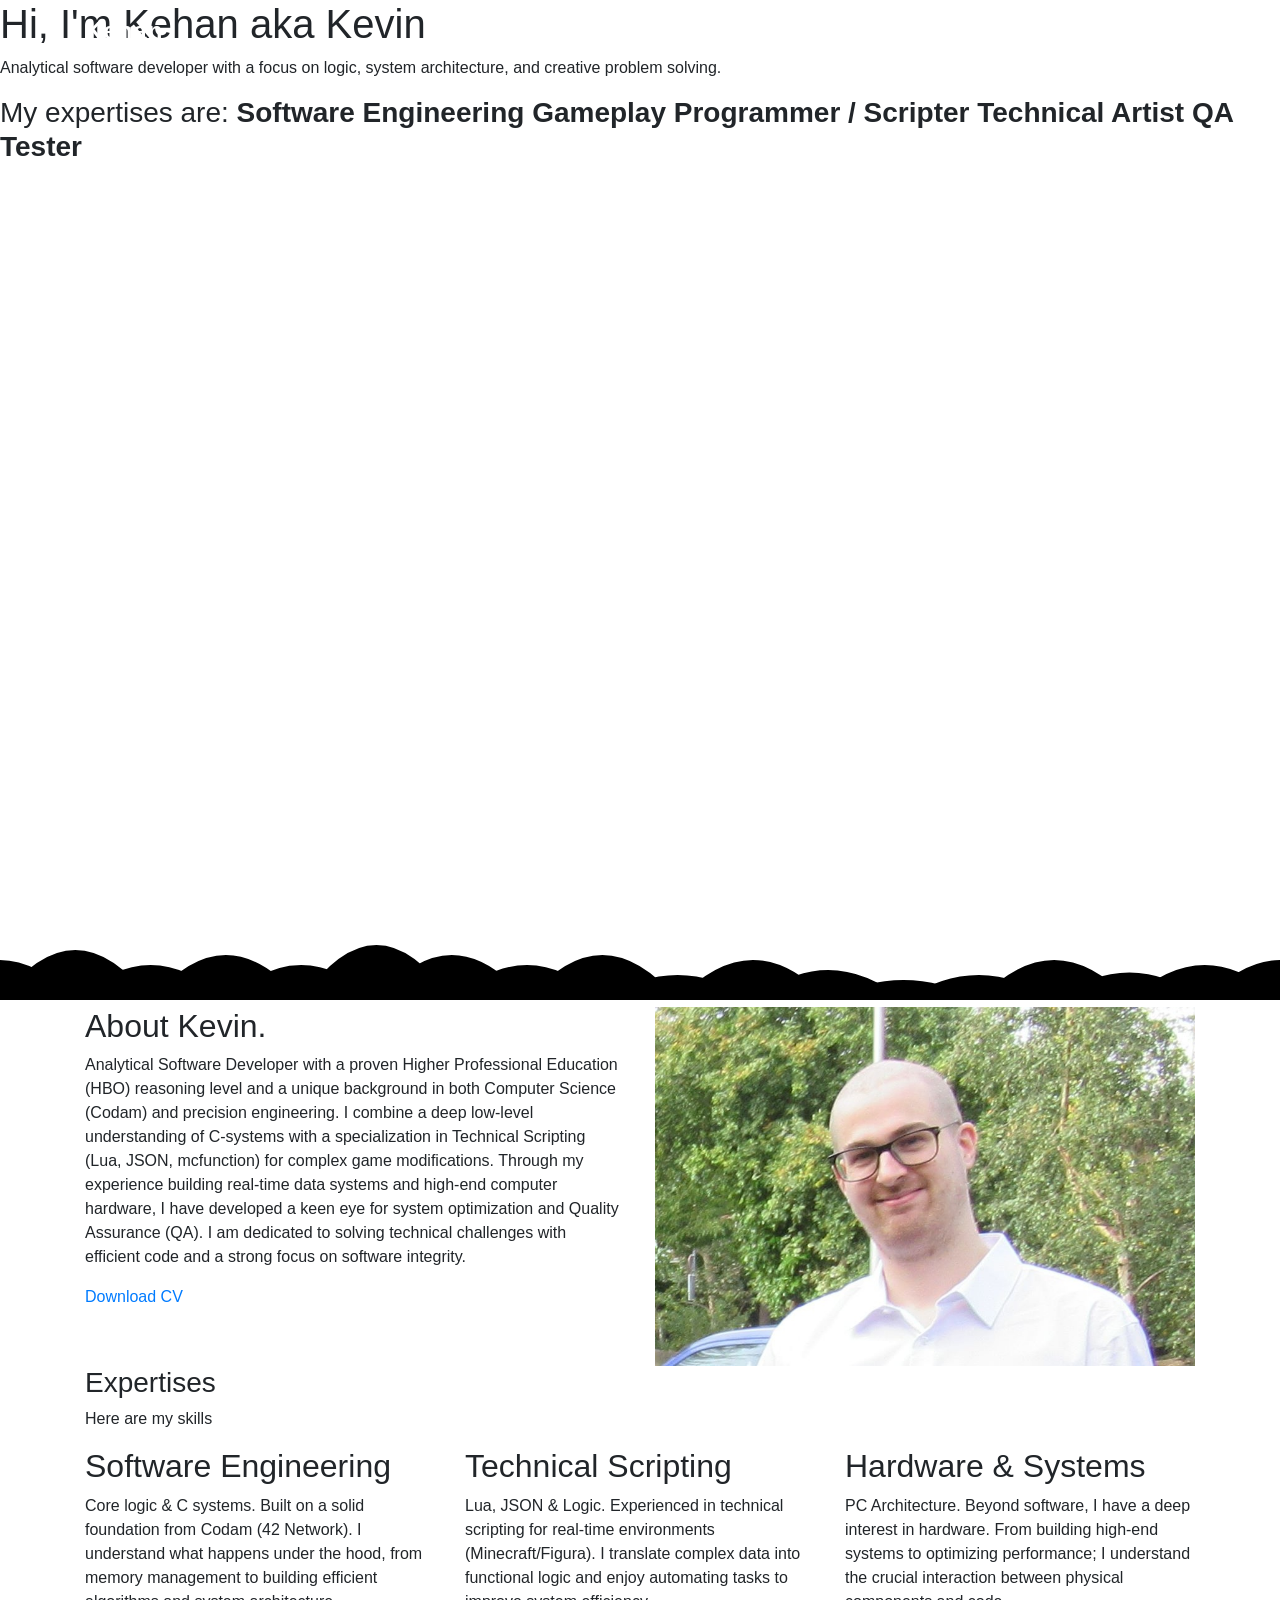
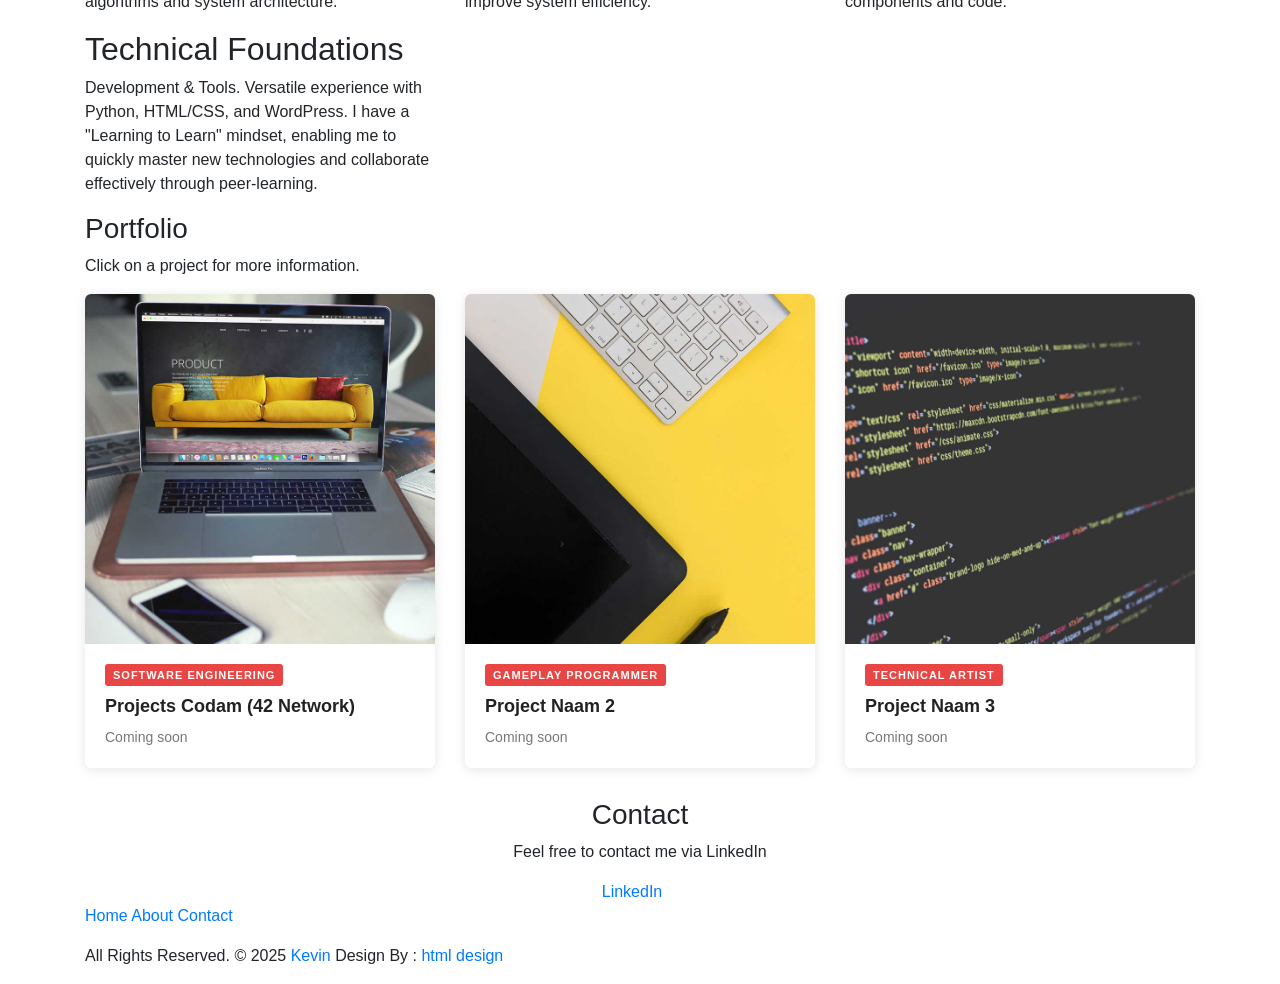
==== index.html @ 1a81962c "made new website portfolio" ====
<!DOCTYPE html>
<html lang="en">

    <!-- Basic -->
    <meta charset="utf-8">
    <meta http-equiv="X-UA-Compatible" content="IE=edge">   
   
    <!-- Mobile Metas -->
    <meta name="viewport" content="width=device-width, minimum-scale=1.0, maximum-scale=1.0, user-scalable=no">
 
     <!-- Site Metas -->
    <title>Kehan</title>  
    <meta name="keywords" content="">
    <meta name="description" content="">
    <meta name="author" content="">

    <!-- Bootstrap CSS -->
    <link rel="stylesheet" href="css/bootstrap.min.css">
    <!-- Site CSS -->
    <link rel="stylesheet" href="style.css">
    <!-- Responsive CSS -->
    <link rel="stylesheet" href="css/responsive.css">
    <!-- Custom CSS -->
    <link rel="stylesheet" href="css/custom.css">
	<script src="js/modernizr.js"></script> <!-- Modernizr -->

    <!--[if lt IE 9]>
      <script src="https://oss.maxcdn.com/libs/html5shiv/3.7.0/html5shiv.js"></script>
      <script src="https://oss.maxcdn.com/libs/respond.js/1.4.2/respond.min.js"></script>
    <![endif]-->

</head>
<body id="page-top" class="politics_version">

    <!-- LOADER -->
    <div id="preloader">
        <div id="main-ld">
			<div id="loader"></div>  
		</div>
    </div><!-- end loader -->
    <!-- END LOADER -->
	
    <!-- Navigation -->
    <nav class="navbar navbar-expand-lg navbar-dark fixed-top" id="mainNav">
      <div class="container">
        <a class="navbar-brand js-scroll-trigger" href="#page-top">Kehan</a>
        <button class="navbar-toggler navbar-toggler-right" type="button" data-toggle="collapse" data-target="#navbarResponsive" aria-controls="navbarResponsive" aria-expanded="false" aria-label="Toggle navigation">
          Menu
          <i class="fa fa-bars"></i>
        </button>
        <div class="collapse navbar-collapse" id="navbarResponsive">
          <ul class="navbar-nav text-uppercase ml-auto">
            <li class="nav-item">
              <a class="nav-link js-scroll-trigger active" href="#home">Home</a>
            </li>
            <li class="nav-item">
              <a class="nav-link js-scroll-trigger" href="#about">About Me</a>
            </li>
            <li class="nav-item">
              <a class="nav-link js-scroll-trigger" href="#services">Expertises</a>
            </li>
            <li class="nav-item">
              <a class="nav-link js-scroll-trigger" href="#portfolio">Portfolio</a>
            </li>
			<li class="nav-item">
              <a class="nav-link js-scroll-trigger" href="#contact">Contect</a>
            </li>
          </ul>
        </div>
      </div>
    </nav>
	
	<section id="home" class="main-banner parallaxie" style="background: url('uploads/mountain-peak-view-panorama.jpg')">
		<div class="heading">
			<h1>Hi, I'm Kehan aka Kevin</h1>
			<p>Analytical software developer with a focus on logic, system architecture, and creative problem solving.</p>
			<h3 class="cd-headline clip is-full-width">
				<span>My expertises are:</span>
				<span class="cd-words-wrapper">
					<b class="is-visible">Software Engineering</b>
					<b>Gameplay Programmer / Scripter</b>
					<b>Technical Artist</b>
					<b>QA Tester</b>
				</span>
			</h3>
		</div>
	</section>

	<svg id="clouds" class="hidden-xs" xmlns="http://www.w3.org/2000/svg" version="1.1" width="100%" height="100" viewBox="0 0 85 100" preserveAspectRatio="none">
        <path d="M-5 100 Q 0 20 5 100 Z
            M0 100 Q 5 0 10 100
            M5 100 Q 10 30 15 100
            M10 100 Q 15 10 20 100
            M15 100 Q 20 30 25 100
            M20 100 Q 25 -10 30 100
            M25 100 Q 30 10 35 100
            M30 100 Q 35 30 40 100
            M35 100 Q 40 10 45 100
            M40 100 Q 45 50 50 100
            M45 100 Q 50 20 55 100
            M50 100 Q 55 40 60 100
            M55 100 Q 60 60 65 100
            M60 100 Q 65 50 70 100
            M65 100 Q 70 20 75 100
            M70 100 Q 75 45 80 100
            M75 100 Q 80 30 85 100
            M80 100 Q 85 20 90 100
            M85 100 Q 90 50 95 100
            M90 100 Q 95 25 100 100
            M95 100 Q 100 15 105 100 Z">
        </path>
    </svg>

    <div id="about" class="section wb">
        <div class="container">
            <div class="row">
                <div class="col-md-6">
                    <div class="message-box">                        
                        <h2>About Kevin.</h2>
                        <p>Analytical Software Developer with a proven Higher Professional Education (HBO)
							reasoning level and a unique background in both Computer Science (Codam) and
							precision engineering. I combine a deep low-level understanding of C-systems with a
							specialization in Technical Scripting (Lua, JSON, mcfunction) for complex game
							modifications. Through my experience building real-time data systems and high-end
							computer hardware, I have developed a keen eye for system optimization and
							Quality Assurance (QA). I am dedicated to solving technical challenges with
							efficient code and a strong focus on software integrity.
						</p>
                        <a href="uploads/CV Kevin Davet EN.pdf" class="sim-btn btn-hover-new" data-text="Download CV"><span>Download CV</span></a>
                    </div><!-- end messagebox -->
                </div><!-- end col -->

                <div class="col-md-6">
                    <div class="right-box-pro wow fadeIn">
                        <img src="uploads/about_kevin_1.jpg" alt="" class="img-fluid img-rounded">
                    </div><!-- end media -->
                </div><!-- end col -->
            </div><!-- end row -->
        </div><!-- end container -->
    </div><!-- end section -->
	
    <div id="services" class="section lb">
        <div class="container">
            <div class="section-title text-left">
                <h3>Expertises</h3>
                <p>Here are my skills</p>
            </div><!-- end title -->

            <div class="row">
				<div class="col-md-4">
                    <div class="services-inner-box">
						<div class="ser-icon">
							<i class="fa fa-code"></i>
						</div>
						<h2>Software Engineering</h2>
						<p>Core logic & C systems. Built on a solid foundation from Codam (42 Network). I understand what happens under the hood, from memory management to building efficient algorithms and system architecture.</p>
					</div>
                </div><!-- end col -->
                <div class="col-md-4">
                    <div class="services-inner-box">
						<div class="ser-icon">
							<i class="fa fa-terminal"></i>
						</div>
						<h2>Technical Scripting</h2>
						<p>Lua, JSON & Logic. Experienced in technical scripting for real-time environments (Minecraft/Figura). I translate complex data into functional logic and enjoy automating tasks to improve system efficiency.</p>
					</div>
                </div><!-- end col -->
				<div class="col-md-4">
                    <div class="services-inner-box">
						<div class="ser-icon">
							<i class="fa fa-wrench"></i>
						</div>
						<h2>Hardware & Systems</h2>
						<p>PC Architecture. Beyond software, I have a deep interest in hardware. From building high-end systems to optimizing performance; I understand the crucial interaction between physical components and code.</p>
					</div>
                </div><!-- end col -->
				<div class="col-md-4">
                    <div class="services-inner-box">
						<div class="ser-icon">
							<i class="fa fa-gears"></i>
						</div>
						<h2>Technical Foundations</h2>
						<p>Development & Tools. Versatile experience with Python, HTML/CSS, and WordPress. I have a "Learning to Learn" mindset, enabling me to quickly master new technologies and collaborate effectively through peer-learning.</p>
					</div>
                </div><!-- end col -->
            </div><!-- end row -->
        </div><!-- end container -->
    </div><!-- end section -->

	<div id="portfolio" class="section lb">
		<div class="container">
			<div class="section-title text-left">
                <h3>Portfolio</h3>
                <p>Click on a project for more information.</p>
            </div><!-- end title -->

			<div class="row">
				<div class="col-md-4 col-sm-6">
					<a href="portfolio-1.html" class="p-card">
						<div class="p-card-img">
							<img src="uploads/gallery_img-01.jpg" alt="Project 1">
						</div>
						<div class="p-card-body">
							<span class="p-card-tag">Software Engineering</span>
							<h4>Projects Codam (42 Network)</h4>
							<p>Coming soon</p>
						</div>
					</a>
				</div>

				<div class="col-md-4 col-sm-6">
					<a href="portfolio-2.html" class="p-card">
						<div class="p-card-img">
							<img src="uploads/gallery_img-02.jpg" alt="Project 2">
						</div>
						<div class="p-card-body">
							<span class="p-card-tag">Gameplay Programmer</span>
							<h4>Project Naam 2</h4>
							<p>Coming soon</p>
						</div>
					</a>
				</div>

				<div class="col-md-4 col-sm-6">
					<a href="portfolio-3.html" class="p-card">
						<div class="p-card-img">
							<img src="uploads/gallery_img-03.jpg" alt="Project 3">
						</div>
						<div class="p-card-body">
							<span class="p-card-tag">Technical Artist</span>
							<h4>Project Naam 3</h4>
							<p>Coming soon</p>
						</div>
					</a>
				</div>
			</div><!-- end row -->
		</div><!-- end container -->
	</div>

    <div id="contact" class="section db">
        <div class="container">
            <div class="section-title text-center">
                <h3>Contact</h3>
                <p>Feel free to contact me via LinkedIn</p>
            </div><!-- end title -->

            <div class="row">
                <div class="col-md-12 text-center">
                    <a href="https://www.linkedin.com/in/kevindavet" target="_blank" rel="noopener noreferrer" class="sim-btn btn-hover-new" data-text="LinkedIn" style="margin-right: 16px;"><span>LinkedIn</span></a>
                    <!-- <a href="mailto:" class="sim-btn btn-hover-new" data-text="Mail me"><span>Mail me</span></a> -->
                </div><!-- end col -->
            </div><!-- end row -->
        </div><!-- end container -->
    </div><!-- end section -->

    <div class="copyrights">
        <div class="container">
            <div class="footer-distributed">
                <div class="footer-left">
                    <p class="footer-links">
                        <a href="#home">Home</a>
                        <a href="#about">About</a>
                        <a href="#contact">Contact</a>
                    </p>
                    <p class="footer-company-name">All Rights Reserved. &copy; 2025 <a href="#">Kevin</a> Design By : 
					<a href="https://html.design/">html design</a></p>
                </div>
            </div>
        </div><!-- end container -->
    </div><!-- end copyrights -->

    <a href="#" id="scroll-to-top" class="dmtop global-radius"><i class="fa fa-angle-up"></i></a>

    <!-- ALL JS FILES -->
    <script src="js/all.js"></script>
	<!-- Camera Slider -->
	<script src="js/jquery.mobile.customized.min.js"></script>
	<script src="js/jquery.easing.1.3.js"></script> 
	<script src="js/parallaxie.js"></script>
	<script src="js/headline.js"></script>
	<!-- ALL PLUGINS -->
    <script src="js/custom.js"></script>
    <script src="js/jquery.vide.js"></script>

</body>
</html>
---- css/responsive.css ----
/******************************************
    Version: 1.0
/****************************************** */

@media only screen and (min-width: 992px) and (max-width: 1199px) {}
@media (min-width: 768px) and (max-width: 991px) {
	#mainNav {
		background-color: #333333;
	}
	.navbar-dark .navbar-brand{
		width: 55%;
	}
	.navbar-dark .navbar-nav .nav-link::after{
		display: none;
	}
	.navbar-dark .navbar-toggler{
		color: rgba(255,255,255);
		border-color: rgba(255,255,255);
	}
	.heading h1{
		font-size: 28px;
	}
	.heading p{
		font-size: 14px;
	}
	.cd-headline.clip span{
		font-size: 20px;
	}
	.section-title h3{
		font-size: 28px;
	}
	.section-title p{
		font-size: 14px;
	}
	#clouds{
		margin-top: -35%;
	}
	.message-box{
		margin-bottom: 30px;
	}
	.filter-button-group button{
		padding: 12px 27px;
	}
	.filter-button-group{
		text-align: center !important;
	}
	.post-box{
		margin-bottom: 30px;
	}
	.footer-distributed .footer-left{
		text-align: center;
	}
}
@media (max-width: 767px) {
	#mainNav {
		background-color: #333333;
	}
	.navbar-dark .navbar-brand{
		width: 55%;
	}
	.navbar-dark .navbar-nav .nav-link::after{
		display: none;
	}
	.navbar-dark .navbar-toggler{
		color: rgba(255,255,255);
		border-color: rgba(255,255,255);
	}
	.heading h1{
		font-size: 28px;
	}
	.heading p{
		font-size: 14px;
	}
	.cd-headline.clip span{
		font-size: 20px;
	}
	.section-title h3{
		font-size: 28px;
	}
	.section-title p{
		font-size: 14px;
	}
	#clouds{
		margin-top: -35%;
	}
	.message-box{
		margin-bottom: 30px;
	}
	.filter-button-group button{
		padding: 12px 27px;
	}
	.filter-button-group{
		text-align: center !important;
	}
	.post-box{
		margin-bottom: 30px;
	}
	.footer-distributed .footer-left{
		text-align: center;
	}
}
@media only screen and (min-width: 280px) and (max-width: 599px) {
	#mainNav {
		background-color: #333333;
	}
	.navbar-dark .navbar-brand{
		width: 55%;
	}
	.navbar-dark .navbar-nav .nav-link::after{
		display: none;
	}
	.navbar-dark .navbar-toggler{
		color: rgba(255,255,255);
		border-color: rgba(255,255,255);
	}
	.heading h1{
		font-size: 28px;
	}
	.heading p{
		font-size: 14px;
	}
	.cd-headline.clip span{
		font-size: 20px;
	}
	.section-title h3{
		font-size: 28px;
	}
	.section-title p{
		font-size: 14px;
	}
	#clouds{
		margin-top: -35%;
	}
	.message-box{
		margin-bottom: 30px;
	}
	.filter-button-group button{
		padding: 12px 27px;
	}
	.filter-button-group{
		text-align: center !important;
	}
	.post-box{
		margin-bottom: 30px;
	}
	.footer-distributed .footer-left{
		text-align: center;
	}
	
}
---- css/custom.css ----
/** ADD YOUR AWESOME CODES HERE **/

.navbar-brand {
    font-size: 1.5rem;
    font-weight: 700;
    letter-spacing: 1px;
}

/* ---- Portfolio Cards ---- */
.p-card {
    display: block;
    text-decoration: none;
    color: inherit;
    margin-bottom: 30px;
    border-radius: 6px;
    overflow: hidden;
    box-shadow: 0 2px 12px rgba(0,0,0,0.10);
    transition: transform 0.25s ease, box-shadow 0.25s ease;
    background: #fff;
}

.p-card:hover {
    transform: translateY(-5px);
    box-shadow: 0 8px 24px rgba(0,0,0,0.16);
    color: inherit;
    text-decoration: none;
}

/* Square image using padding trick */
.p-card-img {
    width: 100%;
    padding-bottom: 100%;
    position: relative;
    overflow: hidden;
}

.p-card-img img {
    position: absolute;
    top: 0; left: 0;
    width: 100%;
    height: 100%;
    object-fit: cover;
    transition: transform 0.35s ease;
}

.p-card:hover .p-card-img img {
    transform: scale(1.05);
}

.p-card-body {
    padding: 18px 20px 20px;
}

.p-card-tag {
    display: inline-block;
    font-size: 11px;
    font-weight: 600;
    text-transform: uppercase;
    letter-spacing: 1px;
    color: #fff;
    background: #e84545;
    border-radius: 3px;
    padding: 3px 8px;
    margin-bottom: 10px;
}

.p-card-body h4 {
    font-size: 18px;
    font-weight: 700;
    margin: 0 0 8px;
    color: #222;
}

.p-card-body p {
    font-size: 14px;
    color: #777;
    margin: 0;
    line-height: 1.6;
}

/* ---- Portfolio Detail Page ---- */
.portfolio-detail-hero {
    width: 100%;
    max-height: 480px;
    object-fit: cover;
    border-radius: 6px;
    margin-bottom: 32px;
}

.portfolio-detail-tag {
    display: inline-block;
    font-size: 12px;
    font-weight: 600;
    text-transform: uppercase;
    letter-spacing: 1px;
    color: #fff;
    background: #e84545;
    border-radius: 3px;
    padding: 4px 10px;
    margin-bottom: 16px;
}

.portfolio-detail-back {
    display: inline-block;
    margin-bottom: 40px;
    font-size: 14px;
    color: #e84545;
    text-decoration: none;
}

.portfolio-detail-back:hover {
    color: #c0392b;
    text-decoration: underline;
}

.portfolio-detail-section {
    padding: 80px 0 60px;
    background: #f9f9f9;
    min-height: 100vh;
}
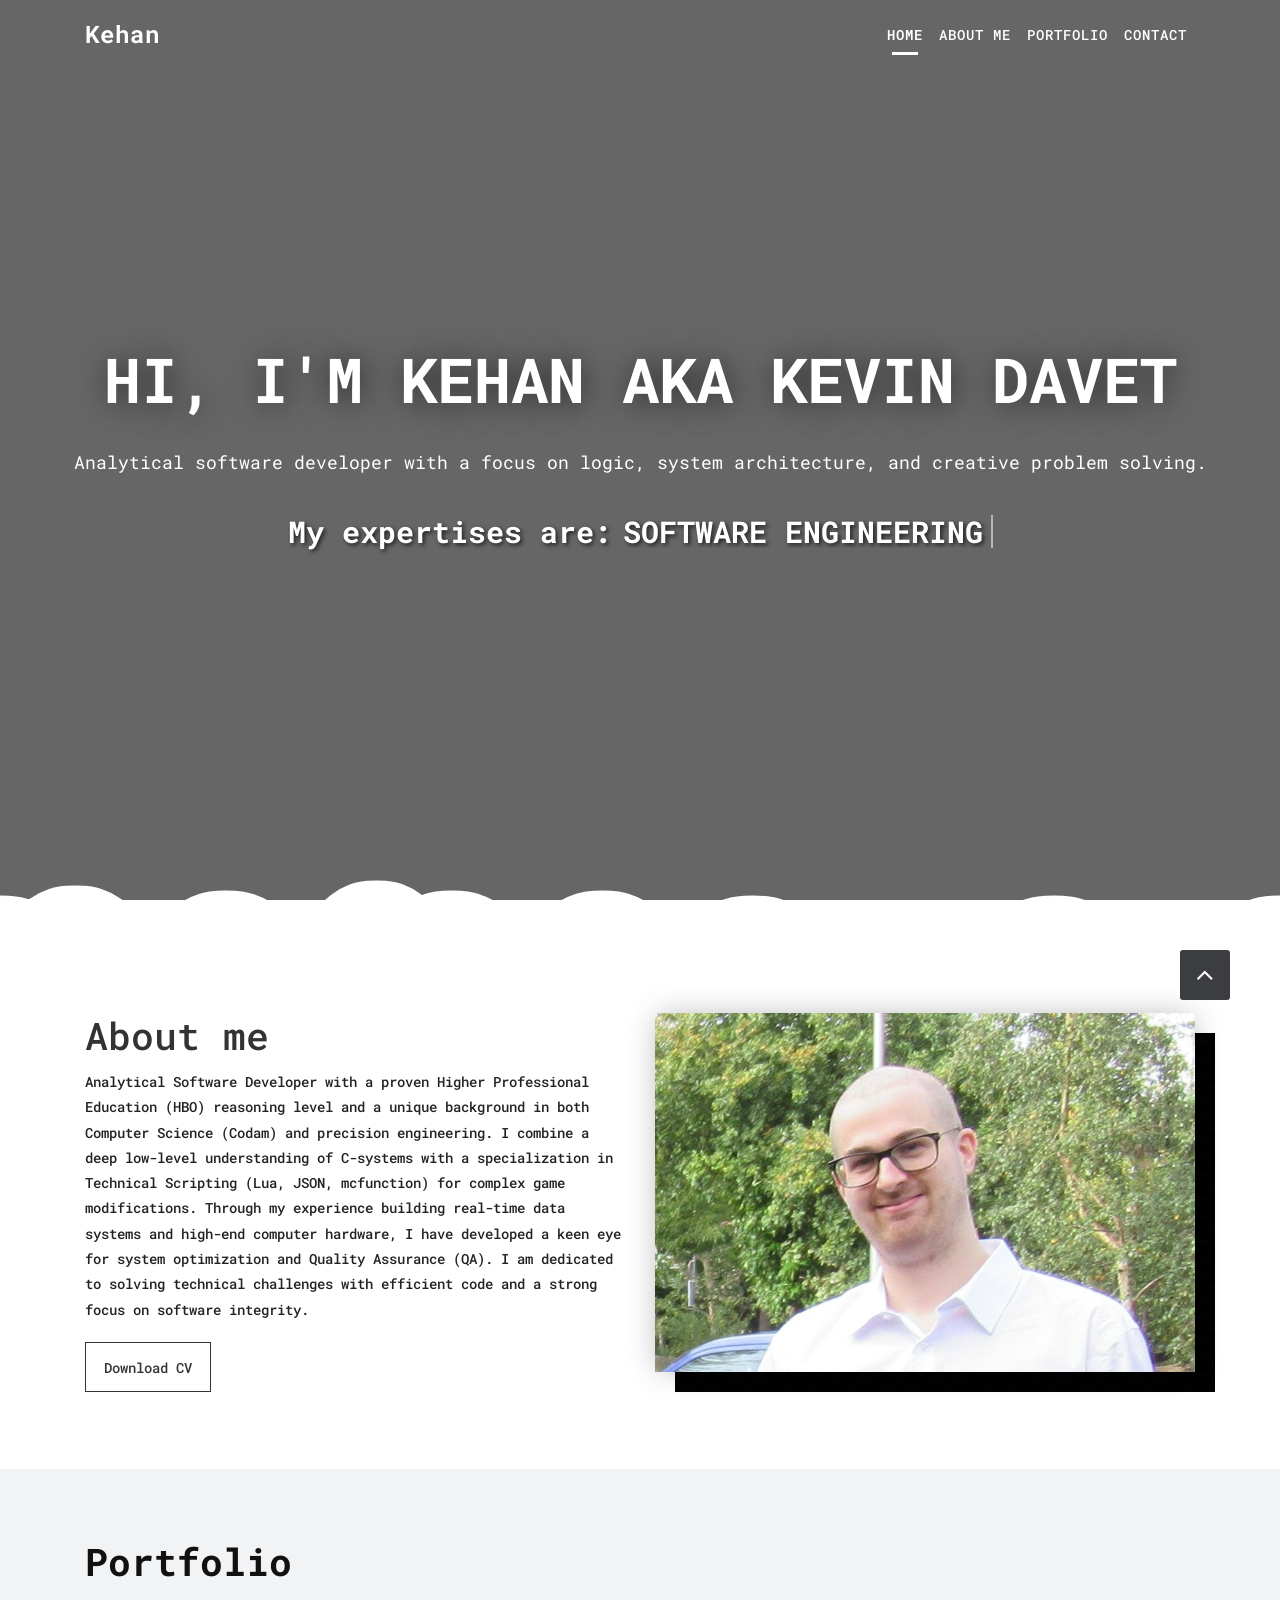
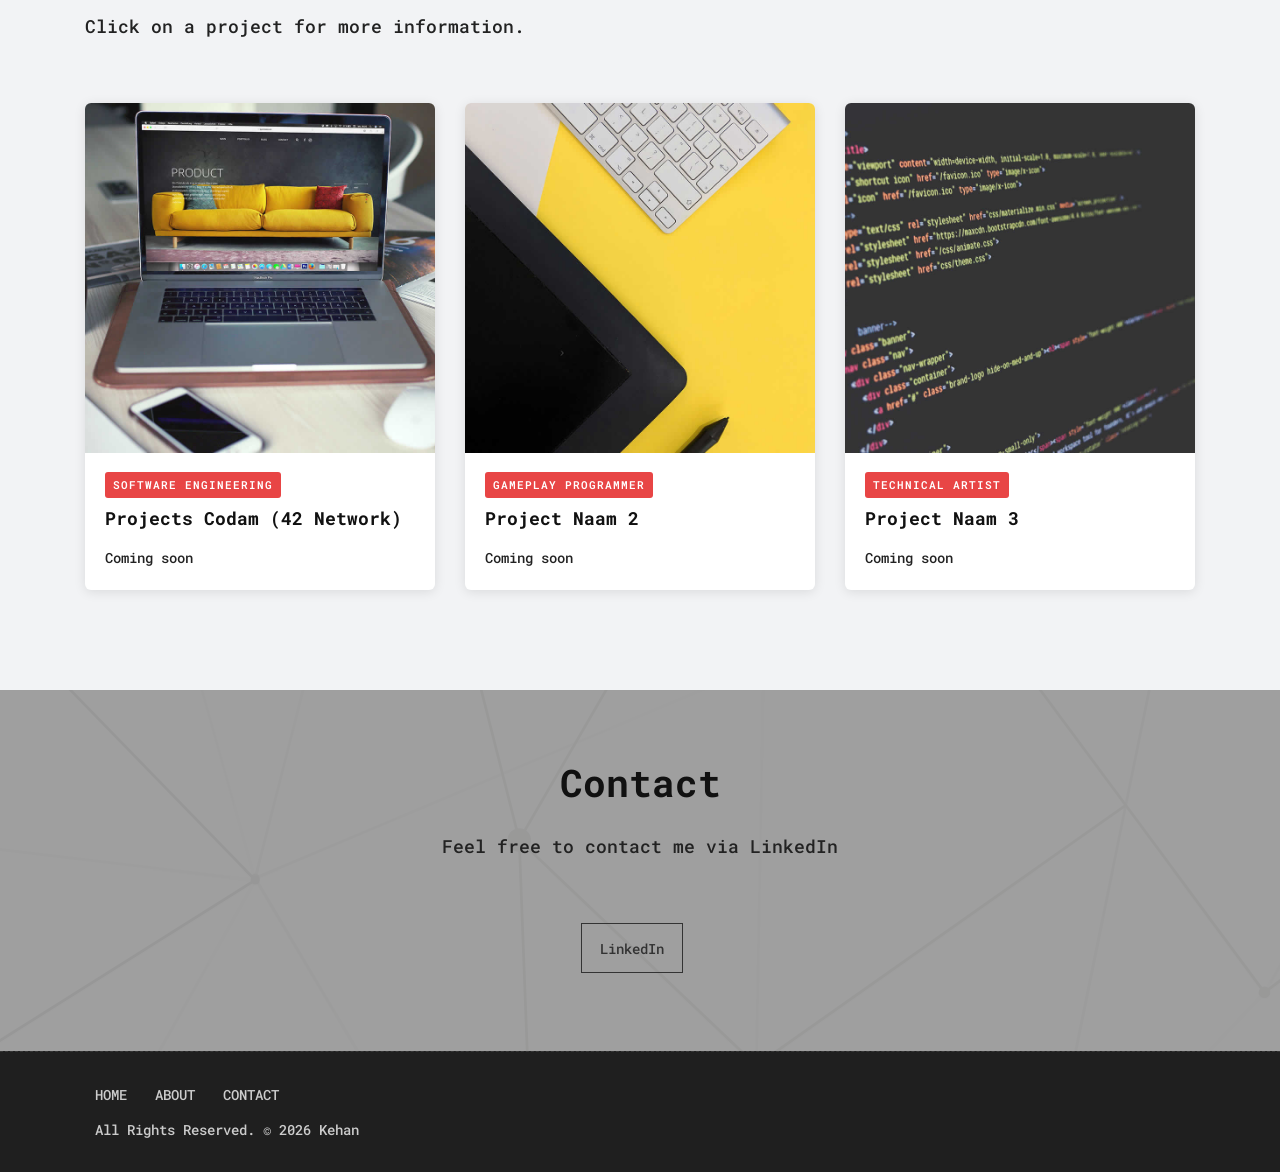
==== commit e491e1ca: "fixed readable" ====
--- a/index.html
+++ b/index.html
@@ -57,13 +57,10 @@
               <a class="nav-link js-scroll-trigger" href="#about">About Me</a>
             </li>
             <li class="nav-item">
-              <a class="nav-link js-scroll-trigger" href="#services">Expertises</a>
-            </li>
-            <li class="nav-item">
               <a class="nav-link js-scroll-trigger" href="#portfolio">Portfolio</a>
             </li>
 			<li class="nav-item">
-              <a class="nav-link js-scroll-trigger" href="#contact">Contect</a>
+              <a class="nav-link js-scroll-trigger" href="#contact">Contact</a>
             </li>
           </ul>
         </div>
@@ -72,15 +69,15 @@
 	
 	<section id="home" class="main-banner parallaxie" style="background: url('uploads/mountain-peak-view-panorama.jpg')">
 		<div class="heading">
-			<h1>Hi, I'm Kehan aka Kevin</h1>
+			<h1>Hi, I'm Kehan aka Kevin Davet</h1>
 			<p>Analytical software developer with a focus on logic, system architecture, and creative problem solving.</p>
 			<h3 class="cd-headline clip is-full-width">
 				<span>My expertises are:</span>
 				<span class="cd-words-wrapper">
 					<b class="is-visible">Software Engineering</b>
 					<b>Gameplay Programmer / Scripter</b>
-					<b>Technical Artist</b>
-					<b>QA Tester</b>
+					<b>Hardware & Systems</b>
+					<!--<b>QA Tester</b>-->
 				</span>
 			</h3>
 		</div>
@@ -116,7 +113,7 @@
             <div class="row">
                 <div class="col-md-6">
                     <div class="message-box">                        
-                        <h2>About Kevin.</h2>
+                        <h2>About me</h2>
                         <p>Analytical Software Developer with a proven Higher Professional Education (HBO)
 							reasoning level and a unique background in both Computer Science (Codam) and
 							precision engineering. I combine a deep low-level understanding of C-systems with a
@@ -139,54 +136,6 @@
         </div><!-- end container -->
     </div><!-- end section -->
 	
-    <div id="services" class="section lb">
-        <div class="container">
-            <div class="section-title text-left">
-                <h3>Expertises</h3>
-                <p>Here are my skills</p>
-            </div><!-- end title -->
-
-            <div class="row">
-				<div class="col-md-4">
-                    <div class="services-inner-box">
-						<div class="ser-icon">
-							<i class="fa fa-code"></i>
-						</div>
-						<h2>Software Engineering</h2>
-						<p>Core logic & C systems. Built on a solid foundation from Codam (42 Network). I understand what happens under the hood, from memory management to building efficient algorithms and system architecture.</p>
-					</div>
-                </div><!-- end col -->
-                <div class="col-md-4">
-                    <div class="services-inner-box">
-						<div class="ser-icon">
-							<i class="fa fa-terminal"></i>
-						</div>
-						<h2>Technical Scripting</h2>
-						<p>Lua, JSON & Logic. Experienced in technical scripting for real-time environments (Minecraft/Figura). I translate complex data into functional logic and enjoy automating tasks to improve system efficiency.</p>
-					</div>
-                </div><!-- end col -->
-				<div class="col-md-4">
-                    <div class="services-inner-box">
-						<div class="ser-icon">
-							<i class="fa fa-wrench"></i>
-						</div>
-						<h2>Hardware & Systems</h2>
-						<p>PC Architecture. Beyond software, I have a deep interest in hardware. From building high-end systems to optimizing performance; I understand the crucial interaction between physical components and code.</p>
-					</div>
-                </div><!-- end col -->
-				<div class="col-md-4">
-                    <div class="services-inner-box">
-						<div class="ser-icon">
-							<i class="fa fa-gears"></i>
-						</div>
-						<h2>Technical Foundations</h2>
-						<p>Development & Tools. Versatile experience with Python, HTML/CSS, and WordPress. I have a "Learning to Learn" mindset, enabling me to quickly master new technologies and collaborate effectively through peer-learning.</p>
-					</div>
-                </div><!-- end col -->
-            </div><!-- end row -->
-        </div><!-- end container -->
-    </div><!-- end section -->
-
 	<div id="portfolio" class="section lb">
 		<div class="container">
 			<div class="section-title text-left">
@@ -262,8 +211,7 @@
                         <a href="#about">About</a>
                         <a href="#contact">Contact</a>
                     </p>
-                    <p class="footer-company-name">All Rights Reserved. &copy; 2025 <a href="#">Kevin</a> Design By : 
-					<a href="https://html.design/">html design</a></p>
+                    <p class="footer-company-name">All Rights Reserved. &copy; 2026 Kehan</p>
                 </div>
             </div>
         </div><!-- end container -->
--- a/style.css
+++ b/style.css
@@ -0,0 +1,2499 @@
+/*------------------------------------------------------------------
+    Version: 1.0
+-------------------------------------------------------------------*/
+
+/*------------------------------------------------------------------
+    IMPORT FONTS
+-------------------------------------------------------------------*/
+
+@import url('https://fonts.googleapis.com/css?family=Roboto+Mono:300,400,500,700');
+
+/*------------------------------------------------------------------
+    IMPORT FILES
+-------------------------------------------------------------------*/
+
+@import url(css/animate.css);
+@import url(css/camera.css);
+@import url(css/flaticon.css);
+@import url(css/prettyPhoto.css);
+@import url(css/owl.carousel.css);
+@import url(css/font-awesome.min.css);
+
+/*------------------------------------------------------------------
+    SKELETON
+-------------------------------------------------------------------*/
+
+#home .heading p {
+    color: #ffffff !important;
+    font-weight: 400 !important;
+}
+
+body, p, .lead {
+    color: #222222 !important;
+    font-weight: 500 !important; 
+}
+
+h3, h4 {
+    color: #111111 !important;
+    font-weight: 700 !important;
+}
+
+.cd-headline {
+    text-shadow: 2px 2px 4px rgba(0, 0, 0, 0.7);
+}
+
+.footer-company-name{
+    color: #cccccc !important;
+}
+
+.footer-links a {
+    color: #cccccc !important;
+}
+
+body {
+    color: #999999;
+    font-size: 14px;
+    font-family: 'Roboto Mono', monospace;
+    line-height: 1.80857;
+}
+
+html, body{
+	height: 100%;
+}
+
+body.demos .section {
+    background: url(images/bg.png) repeat top center #f2f3f5;
+}
+
+body.demos .section-title img {
+    max-width: 280px;
+    display: block;
+    margin: 10px auto;
+}
+
+body.demos .service-widget h3 {
+    border-bottom: 1px solid #ededed;
+    font-size: 18px;
+    padding: 20px 0;
+    background-color: #ffffff;
+}
+
+body.demos .service-widget {
+    margin: 0 0 30px;
+    padding: 30px;
+    background-color: #fff
+}
+
+body.demos .container-fluid {
+    max-width: 1080px
+}
+
+a {
+    color: #1f1f1f;
+    text-decoration: none !important;
+    outline: none !important;
+    -webkit-transition: all .3s ease-in-out;
+    -moz-transition: all .3s ease-in-out;
+    -ms-transition: all .3s ease-in-out;
+    -o-transition: all .3s ease-in-out;
+    transition: all .3s ease-in-out;
+}
+
+h1,
+h2,
+h3,
+h4,
+h5,
+h6 {
+    letter-spacing: 0;
+    font-weight: normal;
+    position: relative;
+    padding: 0 0 10px 0;
+    font-weight: normal;
+    line-height: 120% !important;
+    color: #333333;
+    margin: 0
+}
+
+h1 {
+    font-size: 24px
+}
+
+h2 {
+    font-size: 22px
+}
+
+h3 {
+    font-size: 18px
+}
+
+h4 {
+    font-size: 16px
+}
+
+h5 {
+    font-size: 14px
+}
+
+h6 {
+    font-size: 13px
+}
+
+h1 a,
+h2 a,
+h3 a,
+h4 a,
+h5 a,
+h6 a {
+    color: #212121;
+    text-decoration: none!important;
+    opacity: 1
+}
+
+h1 a:hover,
+h2 a:hover,
+h3 a:hover,
+h4 a:hover,
+h5 a:hover,
+h6 a:hover {
+    opacity: .8
+}
+
+a {
+    color: #222222;
+    text-decoration: none;
+    outline: none;
+}
+
+a,
+.btn {
+    text-decoration: none !important;
+    outline: none !important;
+    -webkit-transition: all .3s ease-in-out;
+    -moz-transition: all .3s ease-in-out;
+    -ms-transition: all .3s ease-in-out;
+    -o-transition: all .3s ease-in-out;
+    transition: all .3s ease-in-out;
+}
+
+.btn-custom {
+    margin-top: 20px;
+    background-color: transparent !important;
+    border: 2px solid #ddd;
+    padding: 12px 40px;
+    font-size: 16px;
+}
+
+.lead {
+    font-size: 18px;
+    line-height: 30px;
+    color: #767676;
+    margin: 0;
+    padding: 0;
+}
+
+blockquote {
+    margin: 20px 0 20px;
+    padding: 30px;
+}
+
+ul, li, ol{
+	margin: 0px;
+	list-style: none;
+	padding: 0px;
+}
+
+
+/*------------------------------------------------------------------
+    WP CORE
+-------------------------------------------------------------------*/
+
+.first {
+    clear: both
+}
+
+.last {
+    margin-right: 0
+}
+
+.alignnone {
+    margin: 5px 20px 20px 0;
+}
+
+.aligncenter,
+div.aligncenter {
+    display: block;
+    margin: 5px auto 5px auto;
+}
+
+.alignright {
+    float: right;
+    margin: 10px 0 20px 20px;
+}
+
+.alignleft {
+    float: left;
+    margin: 10px 20px 20px 0;
+}
+
+a img.alignright {
+    float: right;
+    margin: 10px 0 20px 20px;
+}
+
+a img.alignnone {
+    margin: 10px 20px 20px 0;
+}
+
+a img.alignleft {
+    float: left;
+    margin: 10px 20px 20px 0;
+}
+
+a img.aligncenter {
+    display: block;
+    margin-left: auto;
+    margin-right: auto
+}
+
+.wp-caption {
+    background: #fff;
+    border: 1px solid #f0f0f0;
+    max-width: 96%;
+    /* Image does not overflow the content area */
+    padding: 5px 3px 10px;
+    text-align: center;
+}
+
+.wp-caption.alignnone {
+    margin: 5px 20px 20px 0;
+}
+
+.wp-caption.alignleft {
+    margin: 5px 20px 20px 0;
+}
+
+.wp-caption.alignright {
+    margin: 5px 0 20px 20px;
+}
+
+.wp-caption img {
+    border: 0 none;
+    height: auto;
+    margin: 0;
+    max-width: 98.5%;
+    padding: 0;
+    width: auto;
+}
+
+.wp-caption p.wp-caption-text {
+    font-size: 11px;
+    line-height: 17px;
+    margin: 0;
+    padding: 0 4px 5px;
+}
+
+
+/* Text meant only for screen readers. */
+
+.screen-reader-text {
+    clip: rect(1px, 1px, 1px, 1px);
+    position: absolute !important;
+    height: 1px;
+    width: 1px;
+    overflow: hidden;
+}
+
+.screen-reader-text:focus {
+    background-color: #f1f1f1;
+    border-radius: 3px;
+    box-shadow: 0 0 2px 2px rgba(0, 0, 0, 0.6);
+    clip: auto !important;
+    color: #21759b;
+    display: block;
+    font-size: 14px;
+    font-size: 0.875rem;
+    font-weight: bold;
+    height: auto;
+    left: 5px;
+    line-height: normal;
+    padding: 15px 23px 14px;
+    text-decoration: none;
+    top: 5px;
+    width: auto;
+    z-index: 100000;
+    /* Above WP toolbar. */
+}
+
+
+/*------------------------------------------------------------------
+    HEADER
+-------------------------------------------------------------------*/
+
+.navbar-dark{
+	
+}
+
+.navbar-dark .navbar-nav .nav-link{
+	color: #ffffff;
+	letter-spacing: 1px;
+	font-size: 14px;
+	position: relative;
+}
+.navbar-dark .navbar-nav .nav-link:hover{
+	color: #ffffff;
+}
+.navbar-dark .navbar-nav .nav-link.active{
+	font-weight: 600;
+}
+.navbar-dark .navbar-nav .nav-link::after {
+    content: '';
+    width: 0;
+    height: 3px;
+    background: #ffffff;
+    position: absolute;
+    bottom: 0;
+    left: 0;
+	right: 0;
+	text-align: center;
+	margin: 0 auto;
+    border-radius: 0px;
+    -webkit-transition: all .5s;
+    transition: all .5s;
+    z-index: -1;
+}
+.navbar-dark .navbar-nav .nav-link.active::after {
+	width: 50%;
+}
+
+/*------------------------------------------------------------------
+    SECTIONS
+-------------------------------------------------------------------*/
+
+.main-banner{
+	height: 100%;
+	position: relative;
+}
+
+.main-banner{
+	display: table;
+    width: 100%;
+	text-align: center;
+}
+.main-banner::after {
+    content: " ";
+    position: absolute;
+    top: 0;
+    bottom: 0;
+    left: 0;
+    right: 0;
+    background-color: #000;
+    z-index: 0;
+    opacity: .6;
+}
+.heading{
+	color: #fff;
+	display: table-cell;
+	vertical-align: middle;
+	position: relative;
+	z-index: 1;
+}
+.heading h1{
+	color: #ffffff;
+	font-weight: 700;
+	font-size: 62px;
+	text-transform: uppercase;
+	text-shadow: 2px 2px 30px rgba(0, 0, 0, 0.6);
+}
+.heading p{
+	font-size: 18px;
+	padding: 20px 0px;
+}
+
+.heading h3{
+	color: ffffff;
+}
+
+.cd-words-wrapper {
+  display: inline-block;
+  position: relative;
+  text-align: left;
+}
+.cd-words-wrapper b {
+  display: inline-block;
+  position: absolute;
+  white-space: nowrap;
+  left: 0;
+  top: 0;
+}
+.cd-words-wrapper b.is-visible {
+  position: relative;
+}
+.no-js .cd-words-wrapper b {
+  opacity: 0;
+}
+.no-js .cd-words-wrapper b.is-visible {
+  opacity: 1;
+}
+
+/* -------------------------------- 
+
+xclip 
+
+-------------------------------- */
+.cd-headline.clip span {
+  display: inline-block;
+  padding: .2em 0;
+  color: #ffffff;
+  font-size: 30px;
+}
+.cd-headline.clip span b{
+	text-transform: uppercase;
+}
+.cd-headline.clip .cd-words-wrapper {
+  overflow: hidden;
+  vertical-align: top;
+}
+.cd-headline.clip .cd-words-wrapper::after {
+  /* line */
+  content: '';
+  position: absolute;
+  top: 0;
+  right: 0;
+  width: 2px;
+  height: 100%;
+  background-color: #aebcb9;
+}
+.cd-headline.clip b {
+  opacity: 0;
+}
+.cd-headline.clip b.is-visible {
+  opacity: 1;
+}
+
+
+#mainNav.navbar-shrink {
+    padding-top: 10px;
+    padding-bottom: 10px;
+    background-color: #333333;
+}
+
+#clouds{
+	margin-top: -5%;
+	position: relative;
+	z-index: 1;
+}
+#clouds path {
+    fill: #ffffff;
+    bottom: -10px;
+    overflow: hidden;
+    stroke: #ffffff;
+}
+
+.section {
+    display: block;
+    position: relative;
+    overflow: hidden;
+    padding: 70px 0;
+}
+
+.noover {
+    overflow: visible;
+}
+
+.noover .btn-dark {
+    border: 0 !important;
+}
+
+.nopad {
+    padding: 0;
+}
+
+.nopadtop {
+    padding-top: 0;
+}
+
+.section.wb {
+    background-color: #ffffff;
+}
+
+.section.lb {
+    background-color: #f2f3f5;
+}
+
+.section.db {
+    background-color: #111111;
+}
+
+.section.color1 {
+    background-color: #448AFF;
+}
+
+.first-section {
+    display: block;
+    position: relative;
+    overflow: hidden;
+    padding: 16em 0 13em;
+}
+
+.first-section h2 {
+    color: #ffffff;
+    font-size: 68px;
+    font-weight: 300;
+    text-transform: capitalize;
+    display: block;
+    margin: 0;
+    padding: 0 0 30px;
+    position: relative;
+}
+
+.first-section .lead {
+    font-size: 21px;
+    font-weight: 300;
+    padding: 0 0 40px;
+    margin: 0;
+    line-height: inherit;
+    color: #ffffff;
+}
+
+.macbookright {
+    width: 980px;
+    position: absolute;
+    right: -15%;
+    bottom: -6%;
+}
+
+.section-title {
+    display: block;
+    position: relative;
+    margin-bottom: 60px;
+}
+
+.section-title p {
+    color: #999;
+    font-weight: 400;
+    font-size: 18px;
+    line-height: 33px;
+    margin: 0;
+}
+
+.section-title h3 {
+    font-size: 38px;
+    font-weight: 500;
+    line-height: 62px;
+    margin: 0 0 25px;
+    padding: 0;
+    text-transform: none;
+}
+
+.section.colorsection p,
+.section.colorsection h3,
+.section.db h3 {
+    color: #ffffff;
+}
+
+
+
+.btn-hover-new{
+	color: #333333;
+	-webkit-transition: all 0.5s;
+	-moz-transition: all 0.5s;
+	-o-transition: all 0.5s;
+	transition: all 0.5s;
+	position: relative;
+	border: 1px solid #333333;
+	overflow: hidden;
+	padding: 0px 18px;
+	display: inline-block;
+}
+
+.sim-btn{
+	line-height: 50px;
+	height: 50px;
+	text-align: center;
+	margin-right: auto;
+	margin-left: auto;
+	margin-top: 0px;
+	cursor: pointer;
+}
+
+.btn-hover-new::after {
+    content: attr(data-text);
+    position: absolute;
+    width: 100%;
+    height: 100%;
+    top: 0;
+    left: 0;
+    opacity: 0;
+    -webkit-transform: translate(-30%, 0);
+    transform: translate(-30%, 0);
+    -webkit-transition: all 0.3s;
+    -moz-transition: all 0.3s;
+    -o-transition: all 0.3s;
+    transition: all 0.3s;
+}
+
+.btn-hover-new span {
+    -webkit-transition: all 0.3s;
+    -moz-transition: all 0.3s;
+    -o-transition: all 0.3s;
+    transition: all 0.3s;
+}
+
+.btn-hover-new:hover{
+	color: #ffffff;
+	background-color: #333333;
+}
+.btn-hover-new:hover > span {
+    opacity: 0;
+    -webkit-transform: translate(0px,40px);
+    transform: translate(0px,40px);
+}
+.btn-hover-new:hover::after {
+    opacity: 1;
+    -webkit-transform: translate(0, 0);
+    transform: translate(0, 0);
+}
+
+
+
+
+.right-box-pro{
+	position: relative;
+	-webkit-box-shadow: 0px 0px 30px -4px rgba(0, 0, 0, 0.3);
+	box-shadow: 0px 0px 30px -4px rgba(0, 0, 0, 0.3);
+}
+.right-box-pro img{
+	position: relative;
+	z-index: 2;
+}
+.right-box-pro::before {
+    content: "";
+    background: url(images/country-quilt-dark.png);
+    width: 100%;
+    height: 100%;
+    position: absolute;
+    bottom: -20px;
+    right: -20px;
+    z-index: 0;
+}
+
+
+
+.services-inner-box{
+	padding: 15px;
+	background: #ffffff;
+	margin-bottom: 30px;
+}
+.ser-icon{
+	width: 90px;
+	height: 90px;
+	text-align: center;
+	line-height: 90px;
+}
+.ser-icon i{
+	font-size: 50px;
+	color: #333333;
+}
+.services-inner-box h2{
+	font-size: 22px;
+	font-weight: 600;
+}
+
+
+/*------------------------------------------------------------------
+    PORTFOLIO
+-------------------------------------------------------------------*/
+
+.item-h2,
+.item-h1 {
+    height: 100% !important;
+    height: auto !important;
+}
+
+.isotope-item {
+    z-index: 2;
+    padding: 0;
+}
+
+.isotope-hidden.isotope-item {
+    pointer-events: none;
+    z-index: 1;
+}
+
+.isotope,
+.isotope .isotope-item {
+    /* change duration value to whatever you like */
+    -webkit-transition-duration: 0.8s;
+    -moz-transition-duration: 0.8s;
+    transition-duration: 0.8s;
+}
+
+.isotope {
+    -webkit-transition-property: height, width;
+    -moz-transition-property: height, width;
+    transition-property: height, width;
+}
+
+.isotope .isotope-item {
+    -webkit-transition-property: -webkit-transform, opacity;
+    -moz-transition-property: -moz-transform, opacity;
+    transition-property: transform, opacity;
+}
+
+.portfolio-filter ul {
+    padding: 0;
+    z-index: 2;
+    display: block;
+    position: relative;
+    margin: 0;
+}
+
+.portfolio-filter ul li {
+    border-radius: 0;
+    display: inline-block;
+    margin: 0 5px 0 0;
+    text-decoration: none;
+    text-transform: uppercase;
+    vertical-align: middle;
+}
+
+.portfolio-filter ul li:last-child:after {
+    content: "";
+}
+
+.portfolio-filter ul li .btn-dark {
+    box-shadow: none;
+    background-color: transparent;
+    border: 1px solid #e6e7e6 !important;
+    color: #1f1f1f;
+    font-weight: 400;
+    font-size: 13px;
+    padding: 10px 30px;
+}
+
+.da-thumbs {
+    list-style: none;
+    position: relative;
+    padding: 0;
+}
+
+.da-thumbs .pitem {
+    margin: 0;
+    padding: 15px;
+    position: relative;
+}
+
+.da-thumbs .pitem a,
+.da-thumbs .pitem a img {
+    display: block;
+    position: relative;
+}
+
+.da-thumbs .pitem a {
+    overflow: hidden;
+}
+
+.da-thumbs .pitem a div {
+    position: absolute;
+    background-color: rgba(0, 0, 0, 0.8);
+    width: 100%;
+    height: 100%;
+}
+
+.da-thumbs .pitem a div h3 {
+    display: block;
+    color: #ffffff;
+    font-size: 20px;
+    padding: 30px 15px;
+    text-transform: capitalize;
+    font-weight: normal;
+}
+
+.da-thumbs .pitem a div h3 small {
+    display: block;
+    color: #ffffff;
+    margin-top: 5px;
+    font-size: 13px;
+    font-weight: 300;
+}
+
+.da-thumbs .pitem a div i {
+    background-color: #1f1f1f;
+    position: absolute;
+    color: #ffffff !important;
+    bottom: 0;
+    font-size: 15px;
+    z-index: 12;
+    right: 0;
+    width: 40px;
+    height: 40px;
+    line-height: 40px;
+    text-align: center;
+}
+
+
+/*------------------------------------------------------------------
+    TESTIMONIALS
+-------------------------------------------------------------------*/
+
+.logos img {
+    margin: auto;
+    display: block;
+    text-align: center;
+    width: 100%;
+    opacity: 0.3;
+}
+
+.logos img:hover {
+    opacity: 0.5;
+}
+
+.desc h3 i {
+    color: #cccccc;
+    font-size: 37px;
+    vertical-align: middle;
+    margin-right: 12px;
+}
+
+.desc {
+    padding: 30px;
+    position: relative;
+    background: #000;
+    border: 1px solid #111111;
+}
+
+.testi-meta {
+    display: block;
+    margin-top: 20px;
+}
+
+.testimonial h4 {
+    font-size: 18px;
+    color: #333333;
+    padding: 13px 0 0;
+}
+
+.testimonial img {
+    max-width: 55px;
+}
+
+.testimonial small {
+    margin-top: 7px;
+    font-size: 16px;
+    display: block;
+}
+
+.testimonial {
+    background-color: transparent;
+}
+
+.testimonial h3 {
+    padding: 0 0 10px;
+    font-size: 20px;
+    font-weight: 600;
+	color: #ffffff;
+}
+
+.testimonial small,
+.testimonial .lead {
+    background-color: transparent;
+    color: #aaa;
+    display: block;
+    font-size: 16px;
+    font-style: normal;
+    line-height: 30px;
+    margin: 0;
+    padding: 0;
+    position: relative;
+}
+
+.testimonial p:after {
+    display: none;
+}
+
+
+/*------------------------------------------------------------------
+    PRICING TABLES
+-------------------------------------------------------------------*/
+
+.pricing-table {
+    margin: 50px 0 0 0;
+    background: #fff;
+    box-shadow: 0 5px 14px rgba(0, 0, 0, 0.1);
+}
+
+.pricing-table i {
+    width: 30px;
+    color: #c2c2c2;
+    display: inline-block;
+    margin-right: 10px;
+    padding-right: 5px;
+    border-right: 1px solid #ececec;
+}
+
+.pricing-table .btn-dark {
+    padding: 10px 24px;
+    font-size: 15px;
+}
+
+.pricing-table strong {
+    font-weight: 600;
+    margin-right: 6px;
+    color: #1f1f1f;
+}
+
+.pricing-table-header {
+    padding: 30px 0 25px 0;
+    background: #ffffff;
+}
+
+.pricing-table-header h2 {
+    font-size: 31px;
+    margin: 0;
+    padding: 0;
+    font-weight: 300;
+}
+
+.pricing-table-header h3 {
+    font-size: 15px;
+    font-weight: 600;
+    color: #aaaaaa;
+    margin-top: 10px;
+    text-transform: uppercase;
+}
+
+.pricing-table-space {
+    height: 10px;
+}
+
+.pricing-table-text {
+    margin: 15px 30px 0 30px;
+    padding: 0 10px 15px 10px;
+    border-bottom: 1px solid #ececec;
+    font-weight: 300;
+    line-height: 30px;
+    color: #c2c2c2;
+    font-size: 16px;
+}
+
+.pricing-table-text p {
+    font-weight: 400;
+}
+
+.pricing-table-features {
+    margin: 15px 30px 0 30px;
+    padding: 0 10px 15px 30px;
+    border-bottom: 1px solid #ececec;
+    text-align: left;
+    line-height: 30px;
+    font-size: 16px;
+    color: #c2c2c2;
+}
+
+.pricing-table-highlighted h3,
+.pricing-table-highlighted h2 {
+    color: #ffffff !important;
+}
+
+.pricing-table-sign-up {
+    margin-top: 25px;
+    padding-bottom: 30px;
+}
+
+
+/* Highlighted table */
+
+.pricing-table-highlighted {
+    margin-top: 0;
+}
+
+.m130 {
+    margin-top: 130px;
+}
+
+.nav-pills {
+    border: 1px solid #e1e1e1;
+}
+
+.nav-pills > li {
+    width: 50%;
+    padding: 10px;
+    float: left;
+    margin: 0 !important;
+}
+
+.nav-pills > li > a {
+    margin: 0!important;
+    text-align: center;
+    background-color: #f4f4f4;
+}
+
+
+/*------------------------------------------------------------------
+    ICON BOXES
+-------------------------------------------------------------------*/
+
+.icon-wrapper {
+    position: relative;
+    cursor: pointer;
+    display: block;
+    z-index: 1;
+}
+
+.icon-wrapper i {
+    width: 75px;
+    height: 75px;
+    text-align: center;
+    line-height: 75px;
+    font-size: 28px;
+    background-color: #f2f3f5;
+    color: #1f1f1f;
+    margin-top: 0;
+}
+
+.small-icons.icon-wrapper:hover i,
+.small-icons.icon-wrapper:hover i:hover,
+.small-icons.icon-wrapper i {
+    width: auto !important;
+    height: auto !important;
+    line-height: 1 !important;
+    padding: 0 !important;
+    color: #e3e3e3 !important;
+    background-color: transparent !important;
+    background: none !important;
+    margin-right: 10px !important;
+    vertical-align: middle;
+    font-size: 24px !important;
+}
+
+.small-icons.icon-wrapper h3 {
+    font-size: 18px;
+    padding-bottom: 5px;
+}
+
+.small-icons.icon-wrapper p {
+    padding: 0;
+    margin: 0;
+}
+
+.icon-wrapper h3 {
+    font-size: 21px;
+    padding: 0 0 15px;
+    margin: 0;
+}
+
+.icon-wrapper p {
+    margin-bottom: 0;
+    padding-left: 95px;
+}
+
+.icon-wrapper p small {
+    display: block;
+    color: #999;
+    margin-top: 10px;
+    text-transform: none;
+    font-weight: 600;
+    font-size: 16px;
+}
+
+.icon-wrapper p small:after {
+    content: "\f105";
+    font-family: FontAwesome;
+    margin-left: 5px;
+    font-size: 11px;
+}
+
+
+/*------------------------------------------------------------------
+    MESSAGE BOXES
+-------------------------------------------------------------------*/
+
+.event_dit{
+	margin-top: 20px;
+}
+.event_dit ul {
+	float: left;
+	width: 100%;
+	padding-bottom: 15px;
+	margin-bottom: 0px;
+	position: relative;
+	line-height: 12px;
+}
+.event_dit ul li{
+	float: left;
+	position: relative;
+}
+
+.event_dit ul li a{
+	padding: 0px 5px;
+	font-size: 14px;
+	line-height: 25px;
+	transition: all 0.3s ease-in-out;
+	-webkit-transition: all 0.3s ease-in-out;
+	-moz-transition: all 0.3s ease-in-out;
+	-o-transition: all 0.3s ease-in-out;
+	-moz-transition: all 0.3s ease-in-out;
+}
+
+.event_dit ul li a:hover{
+	color: #333333;
+}
+
+.service-widget h3 {
+    font-size: 21px;
+    color: #ffffff;
+    padding: 20px 0 12px;
+    margin: 0;
+}
+
+.participate-wrap figure{
+	overflow: hidden;
+	position: relative;
+}
+.participate-wrap figure::before{
+	background-color: #333333;
+	content: "";
+	position: absolute;
+	border-radius: 100%;
+	top: 0px;
+	left: 0px;
+	right: 0px;
+	bottom: 0px;
+	margin: auto;
+	width: 0px;
+	height: 0px;
+	opacity: 0.7;
+	transition: all 0.3s ease-in-out;
+	-webkit-transition: all 0.3s ease-in-out;
+	-moz-transition: all 0.3s ease-in-out;
+	-o-transition: all 0.3s ease-in-out;
+	-moz-transition: all 0.3s ease-in-out;
+}
+
+.participate-wrap figure figcaption{
+	position: absolute;
+	width: 100%;
+	top: 0px;
+	text-align: center;
+	margin-top: -20px;
+	opacity: 0;
+	transition: all 0.3s ease-in-out;
+	-webkit-transition: all 0.3s ease-in-out;
+	-moz-transition: all 0.3s ease-in-out;
+	-o-transition: all 0.3s ease-in-out;
+	-moz-transition: all 0.3s ease-in-out;
+}
+
+.participate-wrap figure figcaption .global-radius{
+	background: #ffffff;
+	width: 38px;
+	height: 38px;
+	display: inline-block;
+	text-align: center;
+	line-height: 38px;
+}
+
+.participate-wrap:hover figure::before{
+	width: 100%;
+	height: 100%;
+	border-radius: 0px;
+}
+
+.participate-wrap:hover figure figcaption {
+	top: 50%;
+	opacity: 1;
+}
+
+.service-widget h3 a,
+.section.wb .service-widget h3,
+.section.lb .service-widget h3 {
+    color: #1f1f1f;
+}
+
+.service-widget p {
+    margin-bottom: 0;
+    padding-bottom: 0;
+}
+
+.message-box h4 {
+    text-transform: uppercase;
+    padding: 0;
+    margin: 0 0 5px;
+    font-weight: 600;
+    letter-spacing: 0.5px;
+    font-size: 15px;
+    color: #999;
+}
+
+.message-box h2 {
+    font-size: 38px;
+    font-weight: 500;
+    padding: 0 0 10px;
+    margin: 0;
+    line-height: 62px;
+    margin-top: 0;
+    text-transform: none;
+	color: #333333
+}
+
+.message-box p {
+    margin-bottom: 20px;
+}
+
+.message-box .lead {
+    padding-top: 10px;
+	font-size: 16px;
+	font-style: italic;
+	color: #999;
+	padding-bottom: 10px;
+	padding-left: 15px;
+}
+
+.post-media {
+    position: relative;
+}
+
+.post-media img {
+    width: 100%;
+}
+
+.post-media_pp{
+	overflow: hidden;
+	position: relative;
+}
+
+.service-widget{
+	margin-bottom: 30px;
+}
+
+.hover-up{
+	background: #076799;
+}
+
+.service-widget .post-media_pp .hover-up{
+	padding: 30px;
+	position: absolute;
+	left: 110%;
+	width: 100%;
+	top: 0;
+	height: 100%;
+	transition: all .35s ease-in-out;
+	opacity: 0;
+}
+.service-widget .post-media_pp:hover .hover-up{
+	opacity: 1;
+	left: 0;
+}
+
+.section.wb .hover-up h3{
+	font-size: 32px;
+	color: #ffffff;
+}
+
+.section.wb .hover-up p{
+	color: #cccccc;
+}
+
+.playbutton {
+    position: absolute;
+    color: #ffffff !important;
+    top: 40%;
+    font-size: 60px;
+    z-index: 12;
+    left: 0;
+    right: 0;
+    text-align: center;
+    margin: -20px auto;
+}
+
+.hoverbutton {
+    background-color: #333333;
+    position: absolute;
+    color: #ffffff !important;
+    top: 70%;
+    font-size: 21px;
+    z-index: 12;
+    left: 0;
+    opacity: 0;
+    right: 0;
+    width: 50px;
+    height: 50px;
+    line-height: 50px;
+    text-align: center;
+    margin: -20px auto;
+}
+
+.service-widget:hover .hoverbutton {
+    opacity: 1;
+}
+
+hr.hr1 {
+    position: relative;
+    margin: 60px 0;
+    border: 1px dashed #f2f3f5;
+}
+
+hr.hr2 {
+    position: relative;
+    margin: 17px 0;
+    border: 1px dashed #f2f3f5;
+}
+
+hr.hr3 {
+    position: relative;
+    margin: 25px 0 30px 0;
+    border: 1px dashed #f2f3f5;
+}
+
+hr.invis {
+    border-color: transparent;
+}
+
+hr.invis1 {
+    margin: 10px 0;
+    border-color: transparent;
+}
+
+.section.parallax hr.hr1 {
+    border-color: rgba(255, 255, 255, 0.1);
+}
+
+.sep1 {
+    display: block;
+    position: absolute;
+    content: '';
+    width: 40px;
+    height: 40px;
+    bottom: -20px;
+    left: 50%;
+    margin-left: -14px;
+    background-color: #1f1f1f;
+    -ms-transform: rotate(45deg);
+    -webkit-transform: rotate(45deg);
+    transform: rotate(45deg);
+    z-index: 1;
+}
+
+.sep2 {
+    display: block;
+    position: absolute;
+    content: '';
+    width: 40px;
+    height: 40px;
+    top: -20px;
+    left: 50%;
+    margin-left: -14px;
+    background-color: #1f1f1f;
+    -ms-transform: rotate(45deg);
+    -webkit-transform: rotate(45deg);
+    transform: rotate(45deg);
+    z-index: 1;
+}
+
+
+/* Divider Styles */
+
+.divider-wrapper {
+    width: 100%;
+    box-shadow: 0 5px 14px rgba(0, 0, 0, 0.1);
+    height: 540px;
+    margin: 0 auto;
+    position: relative;
+}
+
+.divider-wrapper:hover {
+    cursor: none;
+}
+
+.divider-bar {
+    position: absolute;
+    width: 10px;
+    left: 50%;
+    top: -10px;
+    bottom: -15px;
+}
+
+.code-wrapper {
+    border: 1px solid #ffffff;
+    display: block;
+    overflow: hidden;
+    width: 100%;
+    height: 100%;
+    position: relative;
+    background: url("uploads/code.jpg") no-repeat;
+}
+
+.design-wrapper {
+    overflow: hidden;
+    position: absolute;
+    top: 0;
+    left: 0;
+    right: 0;
+    bottom: 0;
+    -webkit-transform: translateX(50%);
+    transform: translateX(50%);
+}
+
+.design-image {
+    display: block;
+    width: 100%;
+    height: 100%;
+    position: relative;
+    -webkit-transform: translateX(-50%);
+    transform: translateX(-50%);
+    background: url("uploads/design.jpg") no-repeat;
+}
+
+.filter-button-group{
+	border: 1px solid #e4e4e4;
+	border-radius: 0px;
+	margin: 10px 0px;
+	display: inline-block;
+}
+
+.filter-button-group button.active{
+	background: #333333;
+	color: #fff;
+	box-shadow: 2px 20px 45px 5px rgba(0,0,0,.2);	
+}
+
+.filter-button-group button{
+	color: #333;
+	letter-spacing: 1px;
+	text-transform: uppercase;
+	font-weight: 600;
+	font-size: 14px;
+	cursor: pointer;
+	background: #fff;
+	padding: 12px 40px;
+	border: none;
+	border-radius: 0px;
+}
+
+
+.gallery-single{
+	margin: 30px 15px;;
+}
+
+.gallery-single {
+	position: relative;
+	overflow: hidden;
+	-webkit-box-shadow: 0 0 10px #ccc;
+	box-shadow: 0 0 10px #ccc;
+}
+
+.gallery-list .img-overlay {
+    position: absolute;
+    top: 10px;
+    left: 10px;
+    right: 10px;
+    bottom: 10px;
+    background: rgba(51, 51, 51, 0.80);
+    color: #35424C;
+    opacity: 0;
+    -webkit-transition: all .5s;
+    transition: all .5s;
+    z-index: 2;
+    -webkit-transform: translateY(10px);
+    transform: translateY(10px);
+}
+
+.gallery-list .gallery-single:hover .img-overlay {
+    opacity: 1;
+    -webkit-transform: translateY(0);
+    transform: translateY(0);
+}
+
+.gallery-list .gallery-single:hover .img-overlay .hoverbutton{
+	opacity: 1;
+	top: 50%;
+}
+
+
+.post-box .date{
+	display: inline-block;
+	position: absolute;
+	top: 15px;
+	right: 15px;
+	background: #333333;
+	color: #fff;
+	padding: 10px 15px;
+	text-align: center;
+}
+
+.post-thumb{
+	position: relative;
+}
+
+.post-box{
+	-webkit-box-shadow: 0px 5px 35px 0px rgba(148, 146, 245, 0.15);
+	box-shadow: 0px 5px 35px 0px rgba(148, 146, 245, 0.15);
+	background: #ffffff;
+}
+
+.post-box:hover .post-thumb::before{
+	opacity: .6;
+	-webkit-transform: translateY(0);
+	transform: translateY(0);
+}
+
+
+.post-box .post-thumb::before{
+	content: "";
+	position: absolute;
+	top: 0;
+	right: 0;
+	bottom: 0;
+	left: 0;
+	background-color: rgba(51, 51, 51, 0.80);
+	opacity: 0;
+	-webkit-transition: all .5s;
+	transition: all .5s;
+	-webkit-transform: translateY(10px);
+	transform: translateY(10px);
+}
+
+.post-info{
+	padding: 0px 15px 40px 15px;
+	background: #ffffff;
+	text-align: left;
+	margin-top: 40px;
+}
+
+.post-info p{
+	margin: 0px;
+}
+
+.post-info h4{
+	font-size: 20px;
+	font-weight: 700;
+}
+
+.post-info ul{
+	display: block;
+	text-align: center;
+	margin-bottom: 15px;
+}
+.post-info ul li{
+	display: inline-block;
+	text-align: center;
+}
+
+
+/*------------------------------------------------------------------
+    FEATURES
+-------------------------------------------------------------------*/
+
+.customwidget h1 {
+    font-size: 44px;
+    color: #ffffff;
+    padding: 15px 0 25px;
+    margin: 0;
+    line-height: 1 !important;
+    font-weight: 300;
+}
+
+.customwidget ul {
+    padding: 0;
+    display: block;
+    margin-bottom: 30px;
+}
+
+.customwidget li i {
+    margin-right: 5px;
+}
+
+.customwidget li {
+    color: #ffffff;
+    margin-right: 10px;
+}
+
+.image-center img {
+    position: relative;
+    margin: 0 0 -208px;
+    z-index: 10;
+    padding-right: 30px;
+    text-align: center;
+}
+
+.customwidget p {
+    font-style: italic;
+    font-size: 18px;
+    padding: 0 0 10px;
+}
+
+.img-center img {
+    width: 100%;
+    box-shadow: 0 5px 14px rgba(0, 0, 0, 0.1);
+}
+
+.img-center {
+    margin: auto;
+}
+
+#features li p {
+    margin-bottom: 0;
+    padding-bottom: 0;
+}
+
+#features li {
+    display: table;
+    width: 100%;
+    margin: 35px 0;
+    cursor: pointer;
+}
+
+.features-left,
+.features-right {
+    padding: 0 10px;
+}
+
+.features-right li:last-child,
+.features-left li:last-child {
+    margin-bottom: 0px;
+    padding-bottom: 0 !important;
+}
+
+.features-right li i,
+.features-left li i {
+    width: 68px;
+    height: 68px;
+    line-height: 68px;
+    display: table;
+    border-radius: 50%;
+    font-size: 26px;
+    background-color: #f2f3f5;
+    margin: 0 auto 22px;
+    position: relative;
+    text-align: center;
+    z-index: 55;
+    transition: .4s;
+    padding: 0;
+}
+
+#features i img {
+    display: table;
+    margin: 0 auto;
+}
+
+.features-left li i:before,
+.features-right li i:before {
+    text-align: center;
+}
+
+.features-right li i .ico-current,
+.features-left li i .ico-current {
+    opacity: 1;
+    transition: .4s;
+    visibility: visible;
+}
+
+.features-right li i .ico-hover,
+.features-left li i .ico-hover {
+    opacity: 0;
+    transition: .4s;
+    visibility: hidden;
+    top: 19px;
+}
+
+.features-right li:hover .ico-current,
+.features-left li:hover .ico-current {
+    opacity: 0;
+    transition: .4s;
+    visibility: hidden;
+}
+
+.features-right li:hover .ico-hover,
+.features-left li:hover .ico-hover {
+    opacity: 1;
+    transition: .4s;
+    visibility: visible;
+}
+
+.features-right i {
+    float: left;
+}
+
+.fr-inner {
+    margin-left: 90px;
+}
+
+.features-left i {
+    float: right;
+}
+
+.fl-inner {
+    text-align: right;
+    margin-right: 90px;
+}
+
+#features h4 {
+    text-transform: capitalize;
+    margin: 0;
+    font-size: 19px;
+}
+
+
+/*------------------------------------------------------------------
+    CONTACT
+-------------------------------------------------------------------*/
+
+.bootstrap-select {
+    width: 100% \0;
+    /*IE9 and below*/
+}
+
+.bootstrap-select > .dropdown-toggle {
+    width: 100%;
+    padding-right: 25px;
+}
+
+.has-error .bootstrap-select .dropdown-toggle,
+.error .bootstrap-select .dropdown-toggle {
+    border-color: #b94a48;
+}
+
+.bootstrap-select.fit-width {
+    width: auto !important;
+}
+
+.bootstrap-select:not([class*="col-"]):not([class*="form-control"]):not(.input-group-btn) {
+    width: 100%;
+}
+
+.bootstrap-select .dropdown-toggle:focus {
+    outline: thin dotted #333333 !important;
+    outline: 5px auto -webkit-focus-ring-color !important;
+    outline-offset: -2px;
+}
+
+.bootstrap-select.form-control {
+    margin-bottom: 0;
+    padding: 0;
+    border: none;
+}
+
+.bootstrap-select.form-control:not([class*="col-"]) {
+    width: 100%;
+}
+
+.bootstrap-select.form-control.input-group-btn {
+    z-index: auto;
+}
+
+.bootstrap-select.btn-group:not(.input-group-btn),
+.bootstrap-select.btn-group[class*="col-"] {
+    float: none;
+    display: inline-block;
+    margin-left: 0;
+}
+
+.bootstrap-select.btn-group.dropdown-menu-right,
+.bootstrap-select.btn-group[class*="col-"].dropdown-menu-right,
+.row .bootstrap-select.btn-group[class*="col-"].dropdown-menu-right {
+    float: right;
+}
+
+.form-inline .bootstrap-select.btn-group,
+.form-horizontal .bootstrap-select.btn-group,
+.form-group .bootstrap-select.btn-group {
+    margin-bottom: 0;
+}
+
+.form-group-lg .bootstrap-select.btn-group.form-control,
+.form-group-sm .bootstrap-select.btn-group.form-control {
+    padding: 0;
+}
+
+.form-inline .bootstrap-select.btn-group .form-control {
+    width: 100%;
+}
+
+.bootstrap-select.btn-group.disabled,
+.bootstrap-select.btn-group > .disabled {
+    cursor: not-allowed;
+}
+
+.bootstrap-select.btn-group.disabled:focus,
+.bootstrap-select.btn-group > .disabled:focus {
+    outline: none !important;
+}
+
+.bootstrap-select.btn-group .dropdown-toggle .filter-option {
+    display: inline-block;
+    overflow: hidden;
+    width: 100%;
+    text-align: left;
+}
+
+.bootstrap-select.btn-group .dropdown-toggle .fa-angle-down {
+    position: absolute;
+    top: 30% !important;
+    right: -5px;
+    vertical-align: middle;
+}
+
+.bootstrap-select.btn-group[class*="col-"] .dropdown-toggle {
+    width: 100%;
+}
+
+.bootstrap-select.btn-group .dropdown-menu {
+    border: 1px solid #ededed;
+    box-shadow: none;
+    box-sizing: border-box;
+    min-width: 100%;
+    padding: 20px 10px;
+    z-index: 1035;
+}
+
+.dropdown-menu > li > a {
+    background-color: transparent !important;
+    color: #bcbcbc !important;
+    font-size: 15px;
+    padding: 10px 20px;
+}
+
+.bootstrap-select.btn-group .dropdown-menu.inner {
+    position: static;
+    float: none;
+    border: 0;
+    padding: 0;
+    margin: 0;
+    border-radius: 0;
+    -webkit-box-shadow: none;
+    box-shadow: none;
+}
+
+.bootstrap-select.btn-group .dropdown-menu li {
+    position: relative;
+}
+
+.bootstrap-select.btn-group .dropdown-menu li.active small {
+    color: #fff;
+}
+
+.bootstrap-select.btn-group .dropdown-menu li.disabled a {
+    cursor: not-allowed;
+}
+
+.bootstrap-select.btn-group .dropdown-menu li a {
+    cursor: pointer;
+}
+
+.bootstrap-select.btn-group .dropdown-menu li a.opt {
+    position: relative;
+    padding-left: 2.25em;
+}
+
+.bootstrap-select.btn-group .dropdown-menu li a span.check-mark {
+    display: none;
+}
+
+.bootstrap-select.btn-group .dropdown-menu li a span.text {
+    display: inline-block;
+}
+
+.bootstrap-select.btn-group .dropdown-menu li small {
+    padding-left: 0.5em;
+}
+
+.bootstrap-select.btn-group .dropdown-menu .notify {
+    position: absolute;
+    bottom: 5px;
+    width: 96%;
+    margin: 0 2%;
+    min-height: 26px;
+    padding: 3px 5px;
+    background: #f5f5f5;
+    border: 1px solid #e3e3e3;
+    -webkit-box-shadow: inset 0 1px 1px rgba(0, 0, 0, 0.05);
+    box-shadow: inset 0 1px 1px rgba(0, 0, 0, 0.05);
+    pointer-events: none;
+    opacity: 0.9;
+    -webkit-box-sizing: border-box;
+    -moz-box-sizing: border-box;
+    box-sizing: border-box;
+}
+
+.bootstrap-select.btn-group .no-results {
+    padding: 3px;
+    background: #f5f5f5;
+    margin: 0 5px;
+    white-space: nowrap;
+}
+
+.bootstrap-select.btn-group.fit-width .dropdown-toggle .filter-option {
+    position: static;
+}
+
+.bootstrap-select.btn-group.fit-width .dropdown-toggle .caret {
+    position: static;
+    top: auto;
+    margin-top: 4px;
+}
+
+.bootstrap-select.btn-group.show-tick .dropdown-menu li.selected a span.check-mark {
+    position: absolute;
+    display: inline-block;
+    right: 15px;
+    margin-top: 5px;
+}
+
+.bootstrap-select.btn-group.show-tick .dropdown-menu li a span.text {
+    margin-right: 34px;
+}
+
+.bootstrap-select.show-menu-arrow.open > .dropdown-toggle {
+    z-index: 1036;
+}
+
+.bootstrap-select.show-menu-arrow .dropdown-toggle:before {
+    content: '';
+    border-left: 7px solid transparent;
+    border-right: 7px solid transparent;
+    border-bottom: 7px solid rgba(204, 204, 204, 0.2);
+    position: absolute;
+    bottom: -4px;
+    left: 9px;
+    display: none;
+}
+
+.bootstrap-select.show-menu-arrow .dropdown-toggle:after {
+    content: '';
+    border-left: 6px solid transparent;
+    border-right: 6px solid transparent;
+    border-bottom: 6px solid white;
+    position: absolute;
+    bottom: -4px;
+    left: 10px;
+    display: none;
+}
+
+.bootstrap-select.show-menu-arrow.dropup .dropdown-toggle:before {
+    bottom: auto;
+    top: -3px;
+    border-top: 7px solid rgba(204, 204, 204, 0.2);
+    border-bottom: 0;
+}
+
+.bootstrap-select.show-menu-arrow.dropup .dropdown-toggle:after {
+    bottom: auto;
+    top: -3px;
+    border-top: 6px solid white;
+    border-bottom: 0;
+}
+
+.bootstrap-select.show-menu-arrow.pull-right .dropdown-toggle:before {
+    right: 12px;
+    left: auto;
+}
+
+.bootstrap-select.show-menu-arrow.pull-right .dropdown-toggle:after {
+    right: 13px;
+    left: auto;
+}
+
+.bootstrap-select.show-menu-arrow.open > .dropdown-toggle:before,
+.bootstrap-select.show-menu-arrow.open > .dropdown-toggle:after {
+    display: block;
+}
+
+.bs-searchbox,
+.bs-actionsbox,
+.bs-donebutton {
+    padding: 4px 8px;
+}
+
+.bs-actionsbox {
+    float: left;
+    width: 100%;
+    -webkit-box-sizing: border-box;
+    -moz-box-sizing: border-box;
+    box-sizing: border-box;
+}
+
+.bs-actionsbox .btn-group button {
+    width: 50%;
+}
+
+.bs-donebutton {
+    float: left;
+    width: 100%;
+    -webkit-box-sizing: border-box;
+    -moz-box-sizing: border-box;
+    box-sizing: border-box;
+}
+
+.bs-donebutton .btn-group button {
+    width: 100%;
+}
+
+.bs-searchbox + .bs-actionsbox {
+    padding: 0 8px 4px;
+}
+
+.bs-searchbox .form-control {
+    margin-bottom: 0;
+    width: 100%;
+}
+
+select.bs-select-hidden,
+select.selectpicker {
+    display: none !important;
+}
+
+select.mobile-device {
+    position: absolute !important;
+    top: 0;
+    left: 0;
+    display: block !important;
+    width: 100%;
+    height: 100% !important;
+    opacity: 0;
+}
+
+
+/*# sourceMappingURL=bootstrap-select.css.map */
+
+.bootstrap-select > .btn {
+    background: rgba(0, 0, 0, 0) none repeat scroll 0 0;
+    font-size: 15px;
+    height: 33px;
+    box-shadow: none !important;
+    border: 0 !important;
+    padding: 0;
+    width: 100%;
+    color: #bcbcbc !important;
+}
+
+.contact_form {
+    border: 1px solid #ededed;
+    box-shadow: 0 5px 14px rgba(0, 0, 0, 0.1);
+    background-color: #f2f3f5;
+    padding: 40px 30px;
+}
+
+.contact_form .form-control {
+    background-color: #333333;
+    margin-bottom: 30px;
+    border: 1px solid #ebebeb;
+    box-sizing: border-box;
+    color: #bcbcbc;
+    font-size: 16px;
+    outline: 0 none;
+    padding: 10px 25px;
+    height: 55px;
+    resize: none;
+    box-shadow: none !important;
+    width: 100%;
+	border-radius: 0px;
+}
+
+.contact_form textarea {
+    color: #bcbcbc;
+    padding: 20px 25px !important;
+    height: 160px !important;
+}
+
+.contact_form .form-control::-webkit-input-placeholder {
+    color: #bcbcbc;
+}
+
+.contact_form .form-control::-moz-placeholder {
+    opacity: 1;
+    color: #bcbcbc;
+}
+
+.contact_form .form-control::-ms-input-placeholder {
+    color: #bcbcbc;
+}
+
+#contact {
+    background: url(images/bg.png) no-repeat center center #333333;
+}
+
+
+#contact .section-title p{
+	color: #ffffff;
+}
+
+.contact_form textarea.form-control{
+	min-height: 225px;
+}
+
+.form-group{
+	position: relative;
+}
+
+.help-block{
+	position: absolute;
+	top: 100%;
+	left: 0px;
+}
+
+/*------------------------------------------------------------------
+    FOOTER
+-------------------------------------------------------------------*/
+
+.cac {
+    background-color: #232323;
+    -webkit-transition: all .3s ease-in-out;
+    -moz-transition: all .3s ease-in-out;
+    -ms-transition: all .3s ease-in-out;
+    -o-transition: all .3s ease-in-out;
+    transition: all .3s ease-in-out;
+}
+
+.cac:hover a h3 {
+    color: #fff !important;
+}
+
+.cac a h3 {
+    color: #999;
+}
+
+.cac h3 {
+    padding: 60px 0;
+    margin: 0;
+    font-weight: 400;
+    font-size: 20px;
+    text-transform: capitalize;
+    line-height: !important;
+}
+
+.footer {
+    padding: 90px 0 80px !important;
+    color: #999;
+    background-color: #1f1f1f;
+}
+
+.footer .widget-title {
+    position: relative;
+    display: block;
+    margin-bottom: 30px;
+}
+
+.footer .widget-title small {
+    color: #999;
+    display: block;
+    padding: 0 58px;
+    text-transform: uppercase;
+}
+
+.footer .widget-title h3 {
+    color: #fff;
+    font-weight: 300;
+    font-size: 21px;
+    padding: 0;
+    margin: 0;
+    line-height: 1 !important;
+}
+
+.footer-links {
+    list-style: none;
+    padding: 0;
+}
+
+.footer-links a {
+    color: #999;
+}
+
+.footer-links a:hover,
+.footer a:hover {
+    color: #333333 !important;
+}
+
+.footer-links li {
+    margin-bottom: 10px;
+    display: block;
+    width: 100%;
+    border-bottom: 1px dashed rgba(255, 255, 255, 0.1);
+    padding-bottom: 10px;
+}
+
+.twitter-widget li {
+    margin-bottom: 0;
+    border: 0 !important;
+}
+
+.twitter-widget li i {
+    border-right: 0 !important;
+    margin-right: 0;
+}
+
+.footer-links li:last-child {
+    margin-bottom: 0;
+    padding-bottom: 0;
+    border: 0;
+}
+
+.footer-links i {
+    display: inline-block;
+    width: 25px;
+    margin-right: 10px;
+    border-right: 1px dashed rgba(255, 255, 255, 0.1);
+}
+
+.copyrights {
+    border-top: 1px dashed rgba(255, 255, 255, 0.1);
+    background-color: #1f1f1f;
+    box-sizing: border-box;
+    width: 100%;
+    text-align: left;
+    padding: 30px 0px;
+    overflow: hidden;
+}
+
+
+/* Footer left */
+
+.footer-distributed .footer-left {
+    float: left;
+}
+
+.footer-distributed .footer-links {
+    margin: 0 0 10px;
+    text-transform: uppercase;
+    padding: 0;
+}
+
+.footer-distributed .footer-links a {
+    display: inline-block;
+    line-height: 1.8;
+    margin: 0 10px 0 10px;
+    text-decoration: none;
+}
+
+.footer-distributed .footer-company-name {
+    font-weight: 300;
+    margin: 0 10px;
+    color: #666;
+    padding: 0;
+}
+
+
+/* Footer right */
+
+.footer-distributed .footer-right {
+    float: right;
+}
+
+
+/* The search form */
+
+.footer-distributed form {
+    position: relative;
+}
+
+.footer-distributed form input {
+    display: block;
+    border-radius: 3px;
+    box-sizing: border-box;
+    background-color: #181818;
+    border: none;
+    font: inherit;
+    font-size: 15px;
+    font-weight: normal;
+    color: #999;
+    width: 400px;
+    padding: 18px 50px 18px 18px;
+}
+
+.footer-distributed form input:focus {
+    outline: none;
+}
+
+
+/* Changing the placeholder color */
+
+.footer-distributed form input::-webkit-input-placeholder {
+    color: #999;
+}
+
+.footer-distributed form input::-moz-placeholder {
+    opacity: 1;
+    color: #999;
+}
+
+.footer-distributed form input:-ms-input-placeholder {
+    color: #999;
+}
+
+
+/* The magnify glass icon */
+
+.footer-distributed form i {
+    width: 18px;
+    height: 18px;
+    position: absolute;
+    top: 16px;
+    right: 18px;
+    color: #999;
+    font-size: 18px;
+    margin-top: 6px;
+}
+
+.footer-distributed .footer-company-name a{
+	color: #ffffff;
+}
+
+.footer-distributed .footer-company-name a:hover{
+	color: #cccccc;
+}
+
+/*------------------------------------------------------------------
+    MISC
+-------------------------------------------------------------------*/
+
+.dmtop.show {
+    bottom: 50px;
+}
+
+.progress {
+    background-color: #f2f3f5;
+    border-radius: 0;
+    box-shadow: none;
+    height: 5px;
+    margin-bottom: 20px;
+    overflow: hidden;
+}
+
+.skills h3 {
+    color: #999999;
+    font-size: 15px;
+}
+
+.dmtop {
+    background-color: #3C3D41;
+    z-index: 100;
+    width: 50px;
+    height: 50px;
+    line-height: 47px;
+    position: fixed;
+    bottom: -100px;
+    border-radius: 3px;
+    right: 50px;
+    text-align: center;
+    font-size: 28px;
+    color: #ffffff !important;
+    cursor: pointer;
+    -webkit-transition: all .7s ease-in-out;
+    -moz-transition: all .7s ease-in-out;
+    -o-transition: all .7s ease-in-out;
+    -ms-transition: all .7s ease-in-out;
+    transition: all .7s ease-in-out;
+}
+
+.icon_wrap {
+    background-color: #1f1f1f;
+    width: 100px;
+    height: 100px;
+    display: block;
+    line-height: 100px;
+    font-size: 34px;
+    color: #ffffff;
+    margin: 0 auto;
+    text-align: center;
+    padding: 0 !important;
+    border: 0 !important;
+}
+
+.stat-wrap h3 {
+    font-size: 18px;
+    font-weight: 400;
+    color: #999 !important;
+    margin: 0 !important;
+    padding: 0 !important;
+    line-height: 1 !important:
+}
+
+.stat-wrap p {
+    font-size: 38px;
+    color: #ffffff;
+    margin: 0;
+    font-weight: 300;
+    padding: 4px 0 0;
+    line-height: 1 !important:
+}
+
+#preloader {
+    width: 100%;
+    height: 100%;
+    top: 0;
+    right: 0;
+    bottom: 0;
+    left: 0;
+    background: #333333;
+    z-index: 11000;
+    position: fixed;
+    display: block
+}
+
+
+#main-ld {
+  width: 70px;
+  height: 70px;
+  overflow: hidden;
+  position: absolute;
+  top: calc(50% - 17px);
+  left: calc(50% - 35px);
+}
+#loader {
+  width: 70px;
+  height: 70px;
+  border-style: solid;
+  border-top-color: #FFF;
+  border-right-color: #FFF;
+  border-left-color: transparent;
+  border-bottom-color: transparent;
+  border-radius: 50%;
+  box-sizing: border-box;
+  animation: rotate 3s ease-in-out infinite;
+  transform: rotate(-200deg)
+}
+@keyframes rotate {
+  0% { border-width: 10px; }
+  25% { border-width: 3px; }
+  50% { 
+    transform: rotate(115deg); 
+    border-width: 10px;
+  }
+  75% { border-width: 3px;}
+  100% { border-width: 10px;}
+}
+
+/*------------------------------------------------------------------
+    BUTTONS
+-------------------------------------------------------------------*/
+
+.navbar-default .btn-light {
+    padding: 0 20px;
+    margin-left: 15px;
+}
+
+.btn {
+    border: 0 !important;
+}
+
+.btn-light {
+    padding: 10px 40px;
+    font-size: 18px;
+    border: 2px solid #ffffff !important;
+    color: #ffffff;
+    background-color: transparent;
+}
+
+.btn-dark {
+    padding: 13px 40px;
+    font-size: 18px;
+    border: 1px solid #ececec !important;
+    color: #1f1f1f;
+    background-color: transparent;
+}
+
+.btn-light:hover,
+.btn-light:focus {
+    border-color: rgba(255, 255, 255, 0.6);
+    color: rgba(255, 255, 255, 0.6);
+}
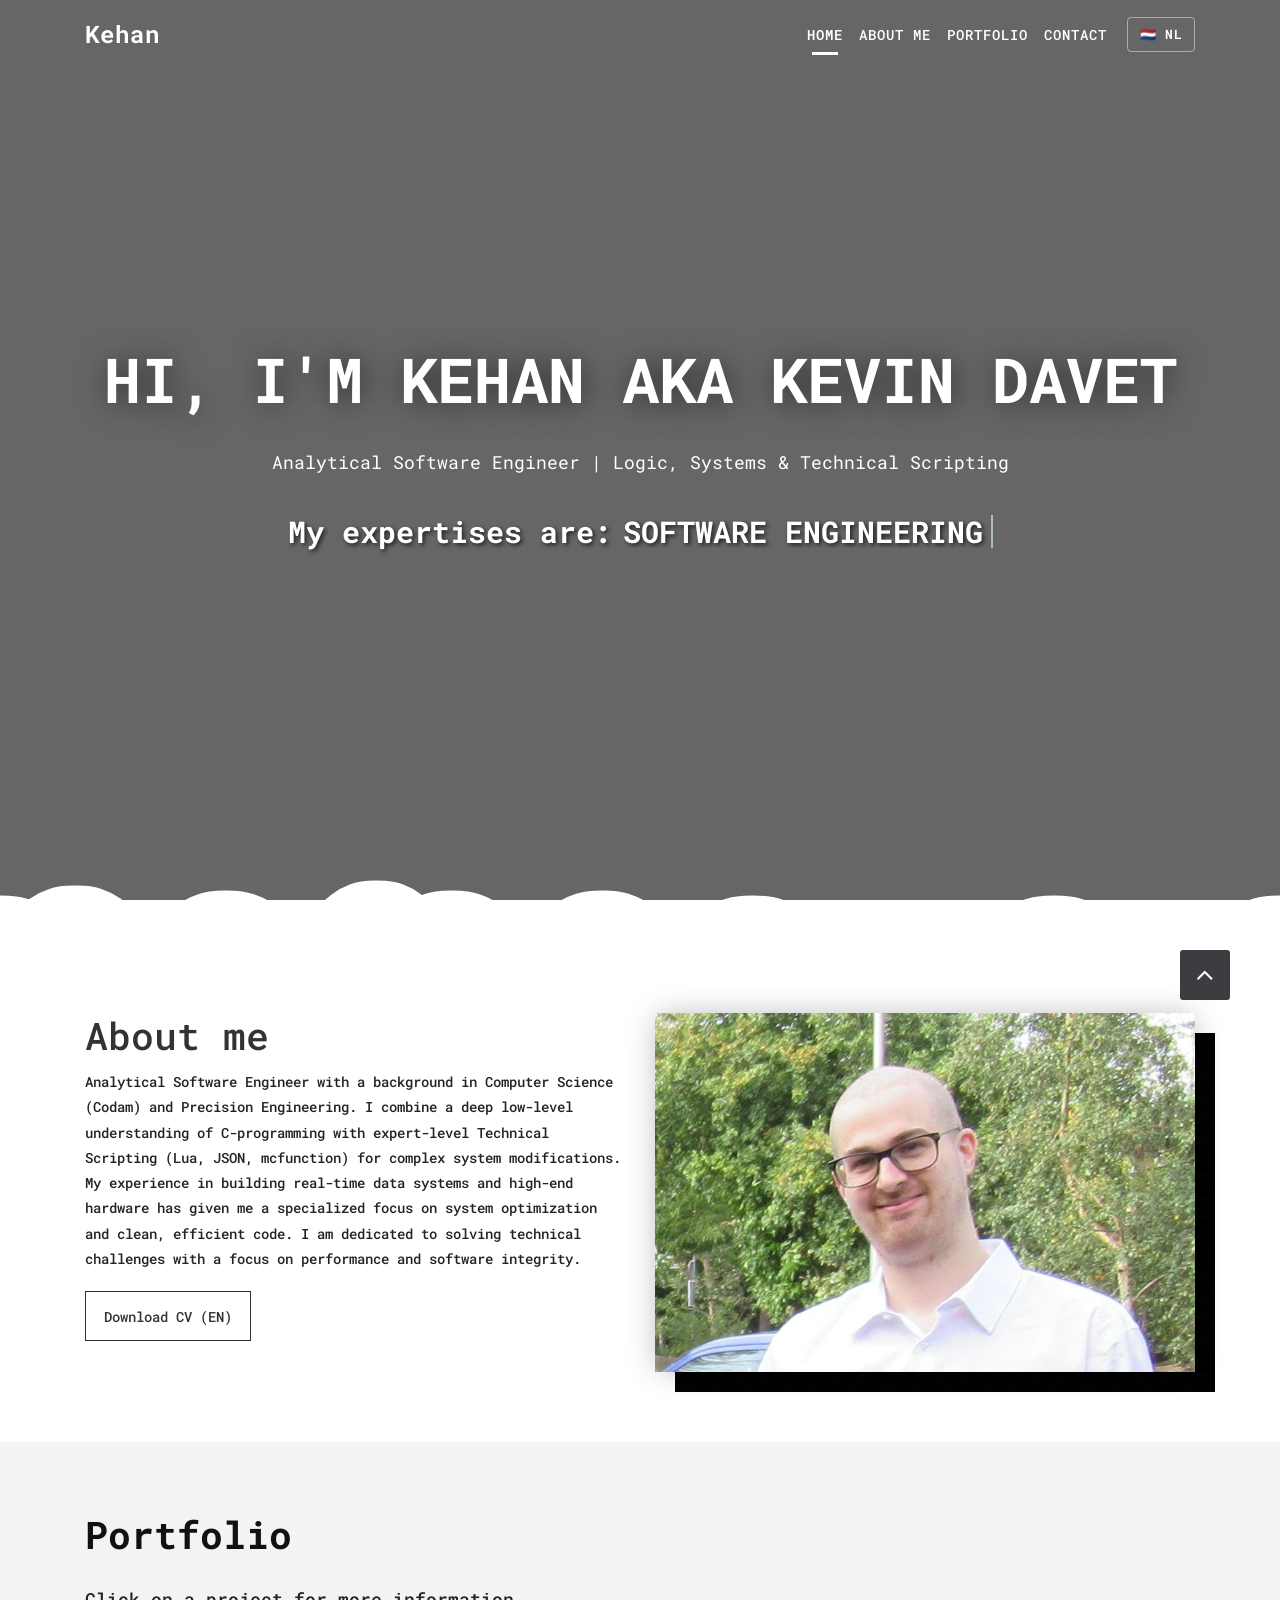
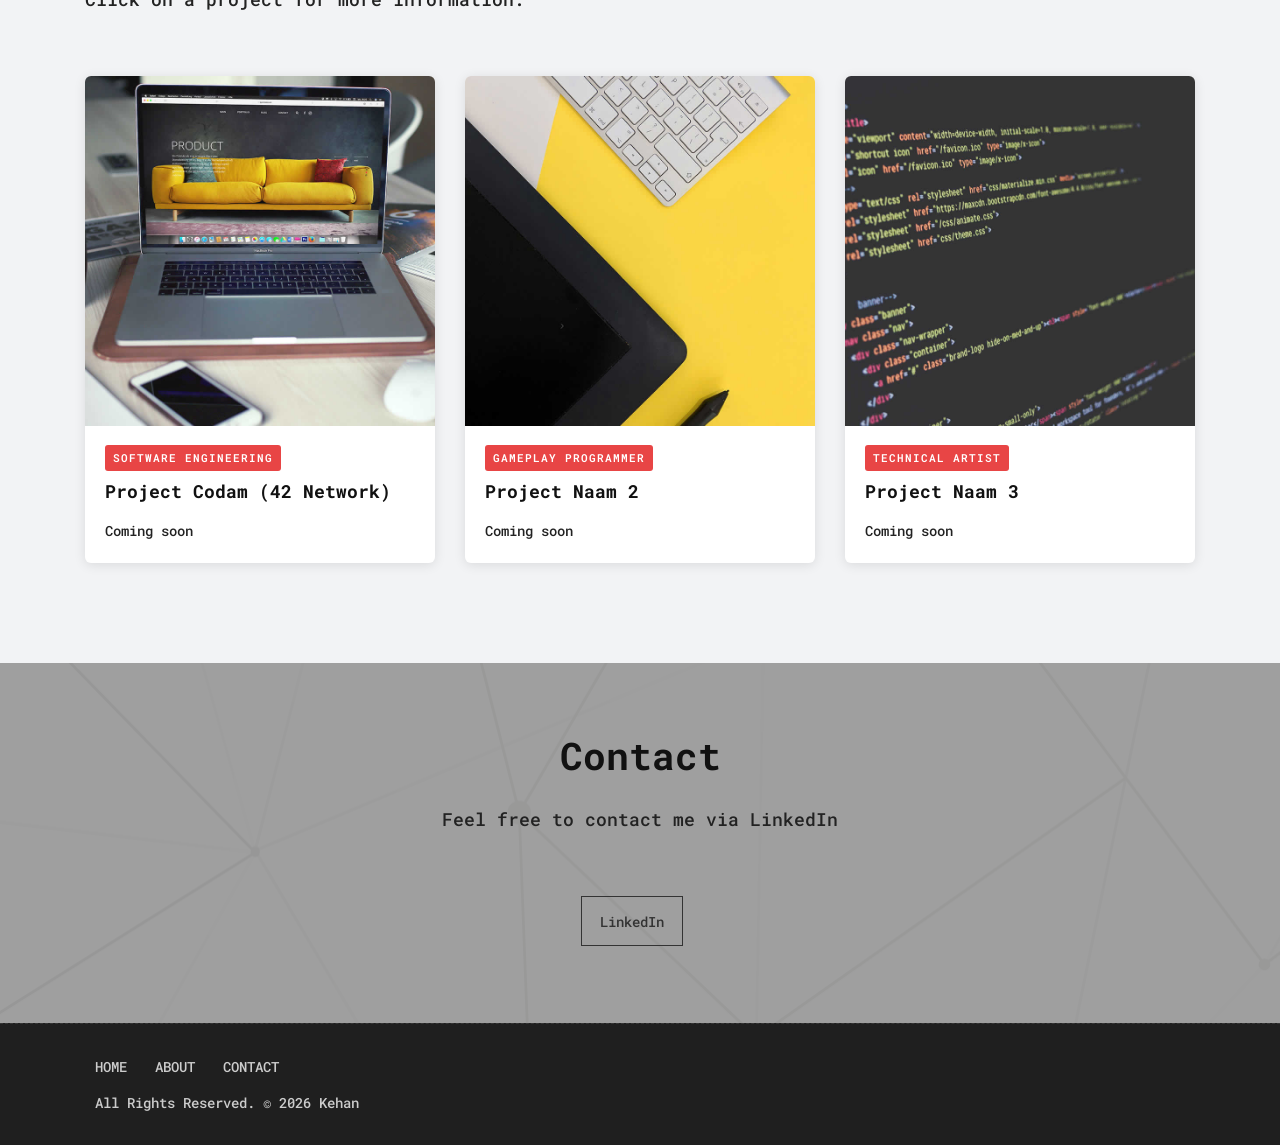
==== commit c96306a7: "update website & add language" ====
--- a/index.html
+++ b/index.html
@@ -54,7 +54,7 @@
               <a class="nav-link js-scroll-trigger active" href="#home">Home</a>
             </li>
             <li class="nav-item">
-              <a class="nav-link js-scroll-trigger" href="#about">About Me</a>
+              <a class="nav-link js-scroll-trigger" href="#about" data-i18n="nav-about">About Me</a>
             </li>
             <li class="nav-item">
               <a class="nav-link js-scroll-trigger" href="#portfolio">Portfolio</a>
@@ -63,21 +63,21 @@
               <a class="nav-link js-scroll-trigger" href="#contact">Contact</a>
             </li>
           </ul>
+          <button id="lang-toggle" class="lang-toggle-btn" onclick="toggleLang()" title="Taal wisselen / Switch language">🇳🇱 NL</button>
         </div>
       </div>
     </nav>
 	
 	<section id="home" class="main-banner parallaxie" style="background: url('uploads/mountain-peak-view-panorama.jpg')">
 		<div class="heading">
-			<h1>Hi, I'm Kehan aka Kevin Davet</h1>
-			<p>Analytical software developer with a focus on logic, system architecture, and creative problem solving.</p>
+			<h1 data-i18n="hero-title">Hi, I'm Kehan aka Kevin Davet</h1>
+			<p data-i18n="hero-subtitle">Analytical Software Engineer | Logic, Systems & Technical Scripting</p>
 			<h3 class="cd-headline clip is-full-width">
-				<span>My expertises are:</span>
+				<span data-i18n="hero-expertise-label">My expertises are:</span>
 				<span class="cd-words-wrapper">
 					<b class="is-visible">Software Engineering</b>
-					<b>Gameplay Programmer / Scripter</b>
-					<b>Hardware & Systems</b>
-					<!--<b>QA Tester</b>-->
+					<b data-i18n="expertise-gameplay">Gameplay Programmer / Scripter</b>
+					<b data-i18n="expertise-hardware">Hardware & Systems</b>
 				</span>
 			</h3>
 		</div>
@@ -113,17 +113,13 @@
             <div class="row">
                 <div class="col-md-6">
                     <div class="message-box">                        
-                        <h2>About me</h2>
-                        <p>Analytical Software Developer with a proven Higher Professional Education (HBO)
-							reasoning level and a unique background in both Computer Science (Codam) and
-							precision engineering. I combine a deep low-level understanding of C-systems with a
-							specialization in Technical Scripting (Lua, JSON, mcfunction) for complex game
-							modifications. Through my experience building real-time data systems and high-end
-							computer hardware, I have developed a keen eye for system optimization and
-							Quality Assurance (QA). I am dedicated to solving technical challenges with
-							efficient code and a strong focus on software integrity.
+                        <h2 data-i18n="about-title">About me</h2>
+                        <p data-i18n="about-text">Analytical Software Engineer with a background in Computer Science (Codam) and Precision Engineering. 
+							I combine a deep low-level understanding of C-programming with expert-level Technical Scripting (Lua, JSON, mcfunction) for complex system modifications. 
+							My experience in building real-time data systems and high-end hardware has given me a specialized focus on system optimization and clean, efficient code. 
+							I am dedicated to solving technical challenges with a focus on performance and software integrity.
 						</p>
-                        <a href="uploads/CV Kevin Davet EN.pdf" class="sim-btn btn-hover-new" data-text="Download CV"><span>Download CV</span></a>
+                        <a id="cv-download" href="uploads/CV Kevin Davet EN.pdf" target="_blank" class="sim-btn btn-hover-new" data-text="Download CV"><span data-i18n="download-text">Download CV (EN)</span></a>
                     </div><!-- end messagebox -->
                 </div><!-- end col -->
 
@@ -140,7 +136,7 @@
 		<div class="container">
 			<div class="section-title text-left">
                 <h3>Portfolio</h3>
-                <p>Click on a project for more information.</p>
+                <p data-i18n="portfolio-subtitle">Click on a project for more information.</p>
             </div><!-- end title -->
 
 			<div class="row">
@@ -151,8 +147,8 @@
 						</div>
 						<div class="p-card-body">
 							<span class="p-card-tag">Software Engineering</span>
-							<h4>Projects Codam (42 Network)</h4>
-							<p>Coming soon</p>
+							<h4>Project Codam (42 Network)</h4>
+							<p data-i18n="portfolio-text-1">Coming soon</p>
 						</div>
 					</a>
 				</div>
@@ -163,9 +159,9 @@
 							<img src="uploads/gallery_img-02.jpg" alt="Project 2">
 						</div>
 						<div class="p-card-body">
-							<span class="p-card-tag">Gameplay Programmer</span>
+							<span class="p-card-tag" data-i18n="portfolio-tag-gameplay">Gameplay Programmer</span>
 							<h4>Project Naam 2</h4>
-							<p>Coming soon</p>
+							<p data-i18n="portfolio-text-2">Coming soon</p>
 						</div>
 					</a>
 				</div>
@@ -178,7 +174,7 @@
 						<div class="p-card-body">
 							<span class="p-card-tag">Technical Artist</span>
 							<h4>Project Naam 3</h4>
-							<p>Coming soon</p>
+							<p data-i18n="portfolio-text-3">Coming soon</p>
 						</div>
 					</a>
 				</div>
@@ -190,7 +186,7 @@
         <div class="container">
             <div class="section-title text-center">
                 <h3>Contact</h3>
-                <p>Feel free to contact me via LinkedIn</p>
+                <p data-i18n="contact-subtitle">Feel free to contact me via LinkedIn</p>
             </div><!-- end title -->
 
             <div class="row">
@@ -211,7 +207,7 @@
                         <a href="#about">About</a>
                         <a href="#contact">Contact</a>
                     </p>
-                    <p class="footer-company-name">All Rights Reserved. &copy; 2026 Kehan</p>
+                    <p class="footer-company-name" data-i18n="footer-rights">All Rights Reserved. &copy; 2026 Kehan</p>
                 </div>
             </div>
         </div><!-- end container -->
@@ -230,5 +226,73 @@
     <script src="js/custom.js"></script>
     <script src="js/jquery.vide.js"></script>
 
+    <!-- Language Switcher -->
+    <script>
+      var translations = {
+        en: {
+			'nav-about':             	'About Me',
+			'hero-title':            	"Hi, I'm Kehan aka Kevin Davet",
+			'hero-subtitle':         	'Analytical Software Engineer | Logic, Systems & Technical Scripting',
+			'hero-expertise-label':  	'My expertises are:',
+			'expertise-gameplay':    	'Gameplay Programmer / Scripter',
+			'expertise-hardware':    	'Hardware & Systems',
+			'about-title':           	'About me',
+			'about-text':            	'Analytical Software Engineer with a background in Computer Science (Codam) and Precision Engineering. I combine a deep low-level understanding of C-programming with expert-level Technical Scripting (Lua, JSON, mcfunction) for complex system modifications. My experience in building real-time data systems and high-end hardware has given me a specialized focus on system optimization and clean, efficient code. I am dedicated to solving technical challenges with a focus on performance and software integrity.',
+			"download-text":			'Download CV (EN)',
+			'portfolio-subtitle':    	'Click on a project for more information.',
+			'portfolio-tag-gameplay':	'Gameplay Programmer',
+			'coming-soon':           	'Coming soon',
+			'portfolio-text-1':			'Coming soon',
+			'portfolio-text-2':			'Coming soon',
+			'portfolio-text-3':			'Coming soon',
+			'contact-subtitle':      	'Feel free to contact me via LinkedIn',
+			'footer-rights':         	'All Rights Reserved. \u00A9 2026 Kehan'
+        },
+        nl: {
+			'nav-about':            	'Over Mij',
+			'hero-title':           	'Hoi, ik ben Kehan aka Kevin Davet',
+			'hero-subtitle':        	'Analytisch software-engineer | Logica, systemen en technische scripting',
+			'hero-expertise-label': 	'Mijn expertises zijn:',
+			'expertise-gameplay':   	'Gameplay Programmeur / Scripter',
+			'expertise-hardware':   	'Hardware & Systemen',
+			'about-title':          	'Over mij',
+			'about-text':           	'Analytisch software-engineer met een achtergrond in informatica (Codam) en precisietechniek. Ik combineer een diepgaand begrip van C-programmering met expertise in technische scripting (Lua, JSON, mcfunction) voor complexe systeemwijzigingen. Mijn ervaring met het bouwen van realtime datasystemen en hoogwaardige hardware heeft me een specialistische focus gegeven op systeemoptimalisatie en schone, efficiënte code. Ik zet me in voor het oplossen van technische uitdagingen met een focus op prestaties en software-integriteit.',
+			"download-text":			'Download CV (NL)',
+			'portfolio-subtitle':   	'Klik op een project voor meer informatie.',
+			'portfolio-tag-gameplay':	'Gameplay Programmeur',
+			'coming-soon':          	'Binnenkort beschikbaar',
+			'portfolio-text-1':			'Binnenkort beschikbaar',
+			'portfolio-text-2':			'Binnenkort beschikbaar',
+			'portfolio-text-3':			'Binnenkort beschikbaar',
+        	'contact-subtitle':      	'Neem gerust contact met me op via LinkedIn',
+        	'footer-rights':         	'Alle rechten voorbehouden. \u00A9 2026 Kehan'
+        }
+      };
+
+      function setLang(lang) {
+        localStorage.setItem('lang', lang);
+        var t = translations[lang];
+        document.querySelectorAll('[data-i18n]').forEach(function(el) {
+          var key = el.getAttribute('data-i18n');
+          if (t[key] !== undefined) el.textContent = t[key];
+        });
+        var btn = document.getElementById('lang-toggle');
+        if (btn) btn.textContent = lang === 'nl' ? '\uD83C\uDDEC\uD83C\uDDE7 EN' : '\uD83C\uDDF3\uD83C\uDDF1 NL';
+        var cvLink = document.getElementById('cv-download');
+        if (cvLink) cvLink.href = lang === 'nl' ? 'uploads/CV Kevin Davet NL.pdf' : 'uploads/CV Kevin Davet EN.pdf';
+        document.documentElement.lang = lang === 'nl' ? 'nl' : 'en';
+      }
+
+      function toggleLang() {
+        var current = localStorage.getItem('lang') || 'en';
+        setLang(current === 'en' ? 'nl' : 'en');
+      }
+
+      document.addEventListener('DOMContentLoaded', function() {
+        var saved = localStorage.getItem('lang') || 'en';
+        setLang(saved);
+      });
+    </script>
+
 </body>
 </html>
--- a/style.css
+++ b/style.css
@@ -22,33 +22,6 @@
 /*------------------------------------------------------------------
     SKELETON
 -------------------------------------------------------------------*/
-
-#home .heading p {
-    color: #ffffff !important;
-    font-weight: 400 !important;
-}
-
-body, p, .lead {
-    color: #222222 !important;
-    font-weight: 500 !important; 
-}
-
-h3, h4 {
-    color: #111111 !important;
-    font-weight: 700 !important;
-}
-
-.cd-headline {
-    text-shadow: 2px 2px 4px rgba(0, 0, 0, 0.7);
-}
-
-.footer-company-name{
-    color: #cccccc !important;
-}
-
-.footer-links a {
-    color: #cccccc !important;
-}
 
 body {
     color: #999999;
@@ -2496,4 +2469,31 @@
 .btn-light:focus {
     border-color: rgba(255, 255, 255, 0.6);
     color: rgba(255, 255, 255, 0.6);
+}
+
+#home .heading p {
+    color: #ffffff !important;
+    font-weight: 400 !important;
+}
+
+body, p, .lead {
+    color: #222222 !important;
+    font-weight: 500 !important; 
+}
+
+h3, h4 {
+    color: #111111 !important;
+    font-weight: 700 !important;
+}
+
+.cd-headline {
+    text-shadow: 2px 2px 4px rgba(0, 0, 0, 0.7);
+}
+
+.footer-company-name{
+    color: #cccccc !important;
+}
+
+.footer-links a {
+    color: #cccccc !important;
 }
--- a/css/custom.css
+++ b/css/custom.css
@@ -1,5 +1,26 @@
 
 /** ADD YOUR AWESOME CODES HERE **/
+
+/* ---- Language Toggle Button ---- */
+.lang-toggle-btn {
+    background: transparent;
+    border: 1px solid rgba(255, 255, 255, 0.45);
+    color: #fff;
+    border-radius: 4px;
+    padding: 5px 12px;
+    cursor: pointer;
+    font-size: 13px;
+    font-weight: 600;
+    letter-spacing: 0.5px;
+    margin-left: 12px;
+    transition: background 0.25s ease, border-color 0.25s ease;
+    vertical-align: middle;
+}
+
+.lang-toggle-btn:hover {
+    background: rgba(255, 255, 255, 0.15);
+    border-color: #fff;
+}
 
 .navbar-brand {
     font-size: 1.5rem;
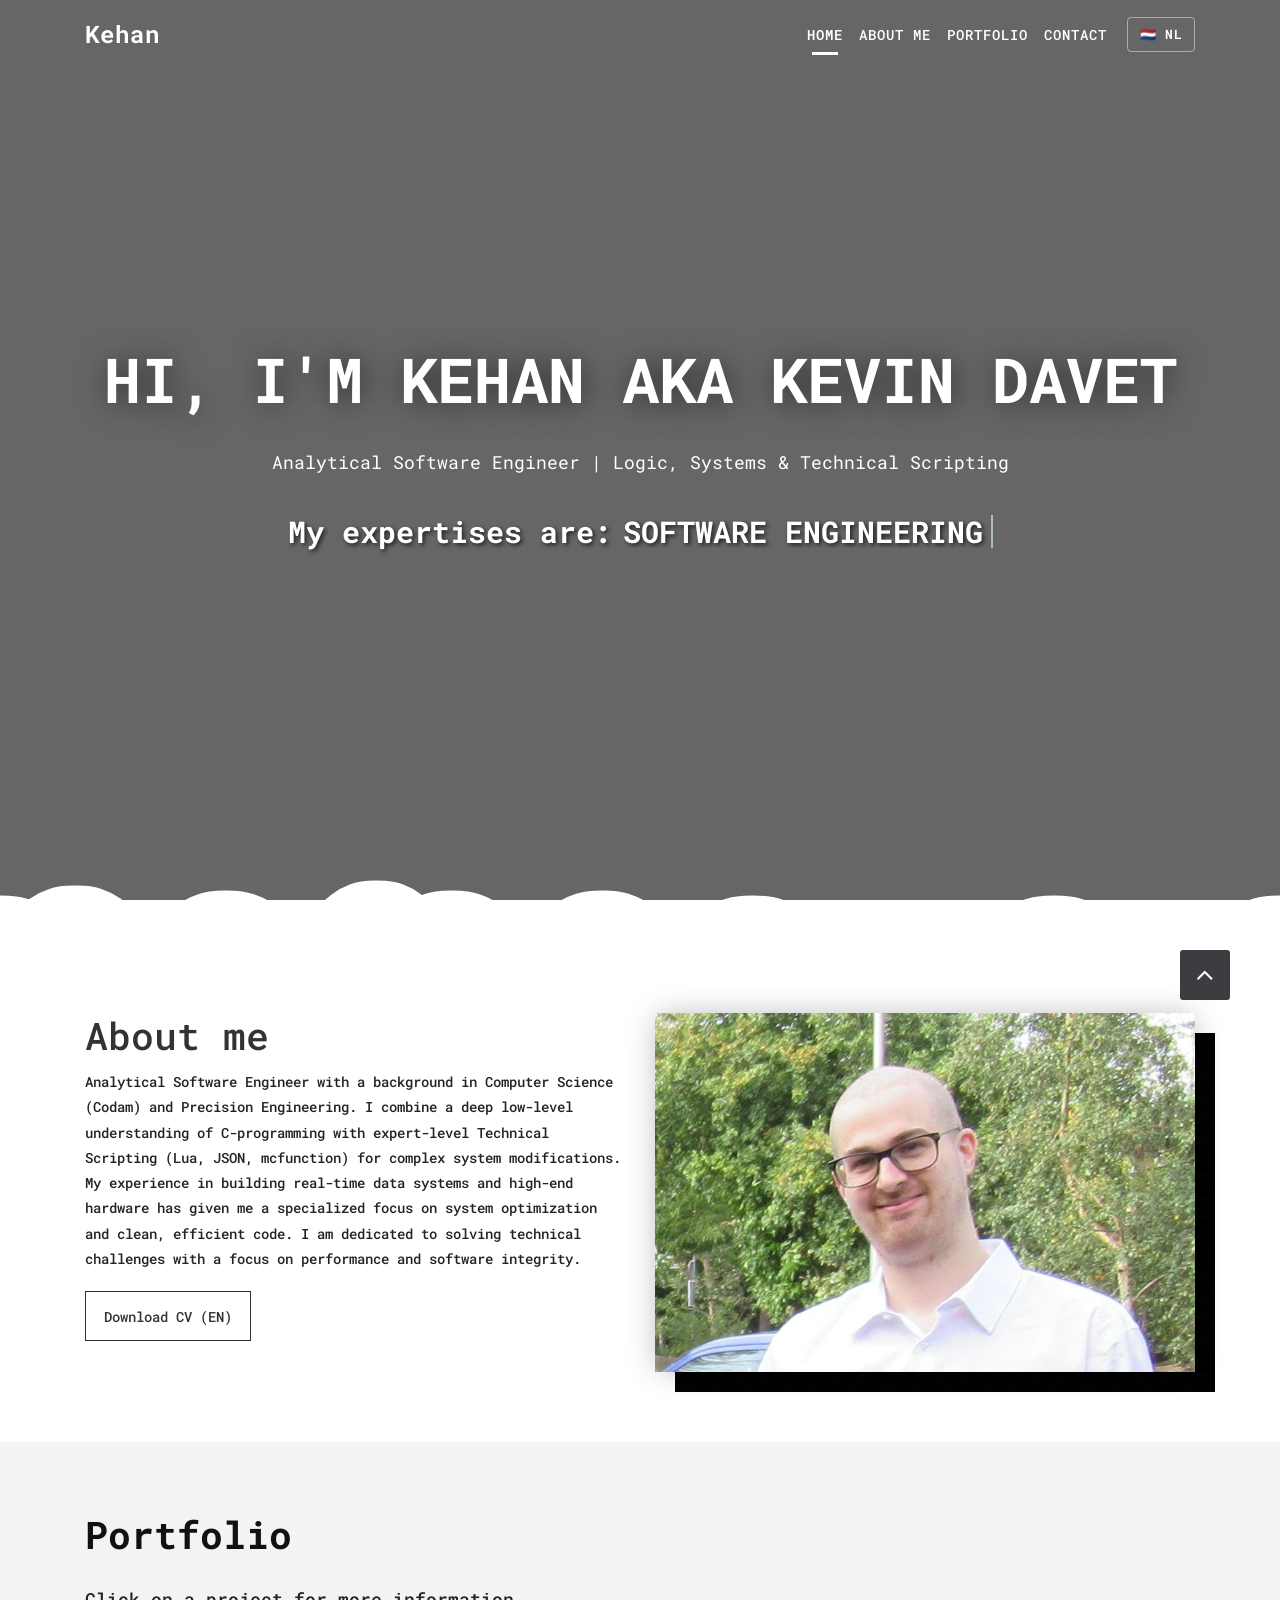
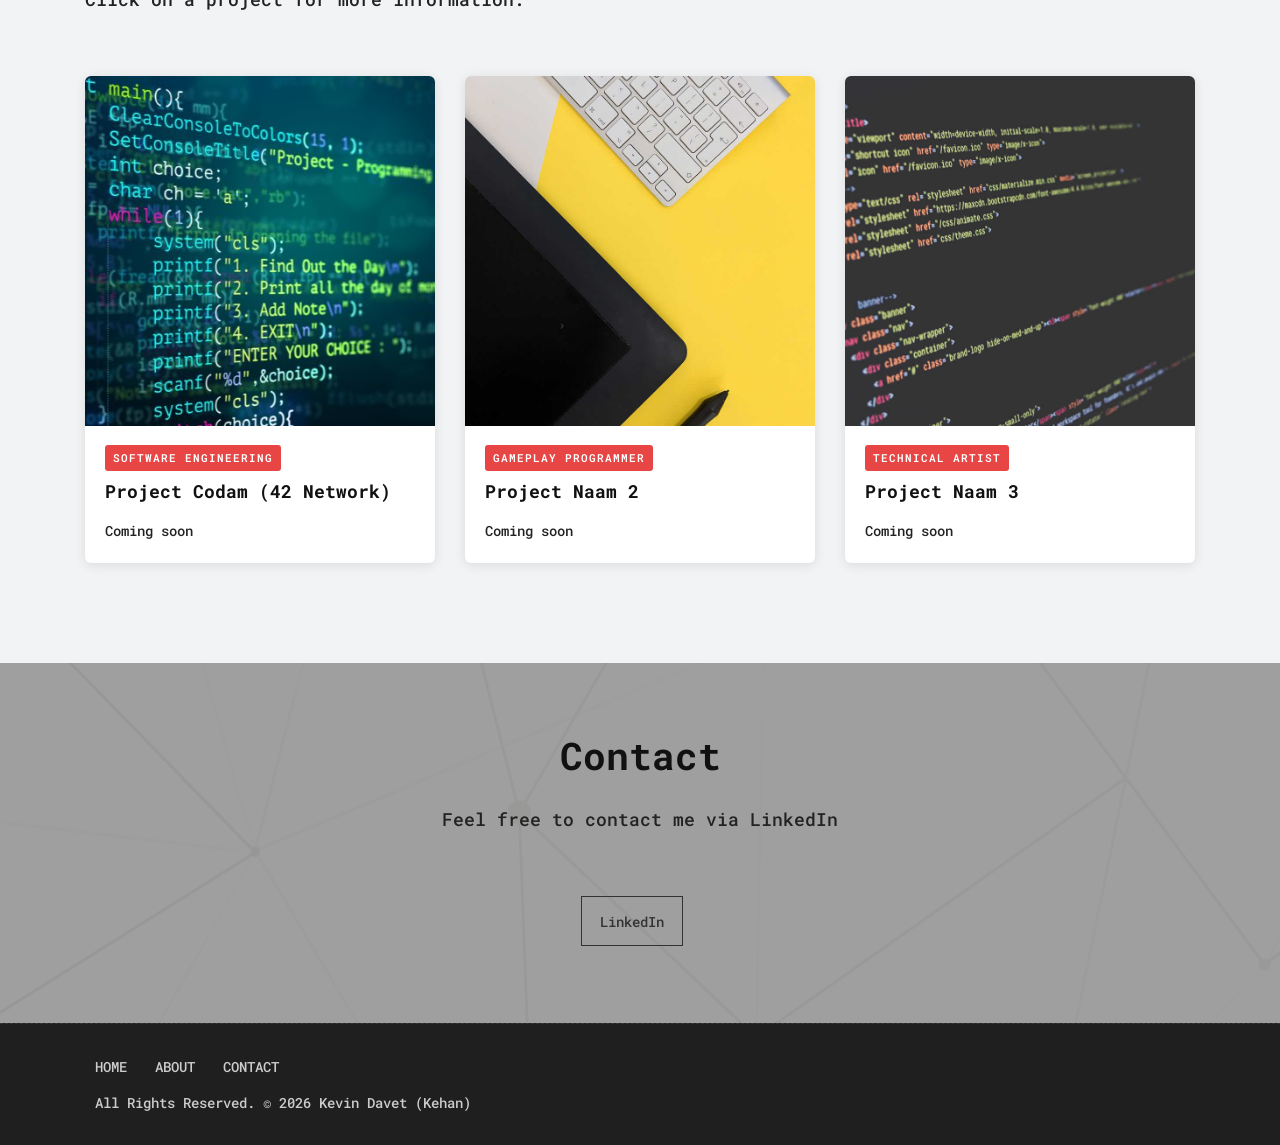
==== commit a83e21fd: "updated small things" ====
--- a/index.html
+++ b/index.html
@@ -10,9 +10,9 @@
  
      <!-- Site Metas -->
     <title>Kehan</title>  
-    <meta name="keywords" content="">
-    <meta name="description" content="">
-    <meta name="author" content="">
+    <meta name="keywords" content="Kevin Davet, Kehan, software engineer, portfolio, C, Lua, game scripting, Codam, mcfunction, JSON">
+    <meta name="description" content="Portfolio of Kevin Davet (Kehan) – Analytical Software Engineer specializing in C, Lua scripting, and game modifications. Based in Haarlem, NL.">
+    <meta name="author" content="Kevin Davet">
 
     <!-- Bootstrap CSS -->
     <link rel="stylesheet" href="css/bootstrap.min.css">
@@ -143,7 +143,7 @@
 				<div class="col-md-4 col-sm-6">
 					<a href="portfolio-1.html" class="p-card">
 						<div class="p-card-img">
-							<img src="uploads/gallery_img-01.jpg" alt="Project 1">
+							<img src="uploads/c-vs-c.jpg" alt="Project 1">
 						</div>
 						<div class="p-card-body">
 							<span class="p-card-tag">Software Engineering</span>
@@ -207,7 +207,7 @@
                         <a href="#about">About</a>
                         <a href="#contact">Contact</a>
                     </p>
-                    <p class="footer-company-name" data-i18n="footer-rights">All Rights Reserved. &copy; 2026 Kehan</p>
+                    <p class="footer-company-name">All Rights Reserved. &copy; 2026 Kevin Davet (Kehan)</p>
                 </div>
             </div>
         </div><!-- end container -->
@@ -246,17 +246,16 @@
 			'portfolio-text-2':			'Coming soon',
 			'portfolio-text-3':			'Coming soon',
 			'contact-subtitle':      	'Feel free to contact me via LinkedIn',
-			'footer-rights':         	'All Rights Reserved. \u00A9 2026 Kehan'
         },
         nl: {
 			'nav-about':            	'Over Mij',
 			'hero-title':           	'Hoi, ik ben Kehan aka Kevin Davet',
-			'hero-subtitle':        	'Analytisch software-engineer | Logica, systemen en technische scripting',
+			'hero-subtitle':        	'Analytisch Software-Engineer | Logica, Systemen & Technische Scripting',
 			'hero-expertise-label': 	'Mijn expertises zijn:',
 			'expertise-gameplay':   	'Gameplay Programmeur / Scripter',
 			'expertise-hardware':   	'Hardware & Systemen',
 			'about-title':          	'Over mij',
-			'about-text':           	'Analytisch software-engineer met een achtergrond in informatica (Codam) en precisietechniek. Ik combineer een diepgaand begrip van C-programmering met expertise in technische scripting (Lua, JSON, mcfunction) voor complexe systeemwijzigingen. Mijn ervaring met het bouwen van realtime datasystemen en hoogwaardige hardware heeft me een specialistische focus gegeven op systeemoptimalisatie en schone, efficiënte code. Ik zet me in voor het oplossen van technische uitdagingen met een focus op prestaties en software-integriteit.',
+			'about-text':           	'Analytisch Software-Engineer met een achtergrond in Informatica (Codam) en Precisietechniek. Ik combineer een diepgaand begrip van C-programmering met expertise in Technische Scripting (Lua, JSON, mcfunction) voor complexe systeemwijzigingen. Mijn ervaring met het bouwen van realtime datasystemen en hoogwaardige hardware heeft me een specialistische focus gegeven op systeemoptimalisatie en schone, efficiënte code. Ik zet me in voor het oplossen van technische uitdagingen met een focus op prestaties en software-integriteit.',
 			"download-text":			'Download CV (NL)',
 			'portfolio-subtitle':   	'Klik op een project voor meer informatie.',
 			'portfolio-tag-gameplay':	'Gameplay Programmeur',
@@ -265,7 +264,6 @@
 			'portfolio-text-2':			'Binnenkort beschikbaar',
 			'portfolio-text-3':			'Binnenkort beschikbaar',
         	'contact-subtitle':      	'Neem gerust contact met me op via LinkedIn',
-        	'footer-rights':         	'Alle rechten voorbehouden. \u00A9 2026 Kehan'
         }
       };
 
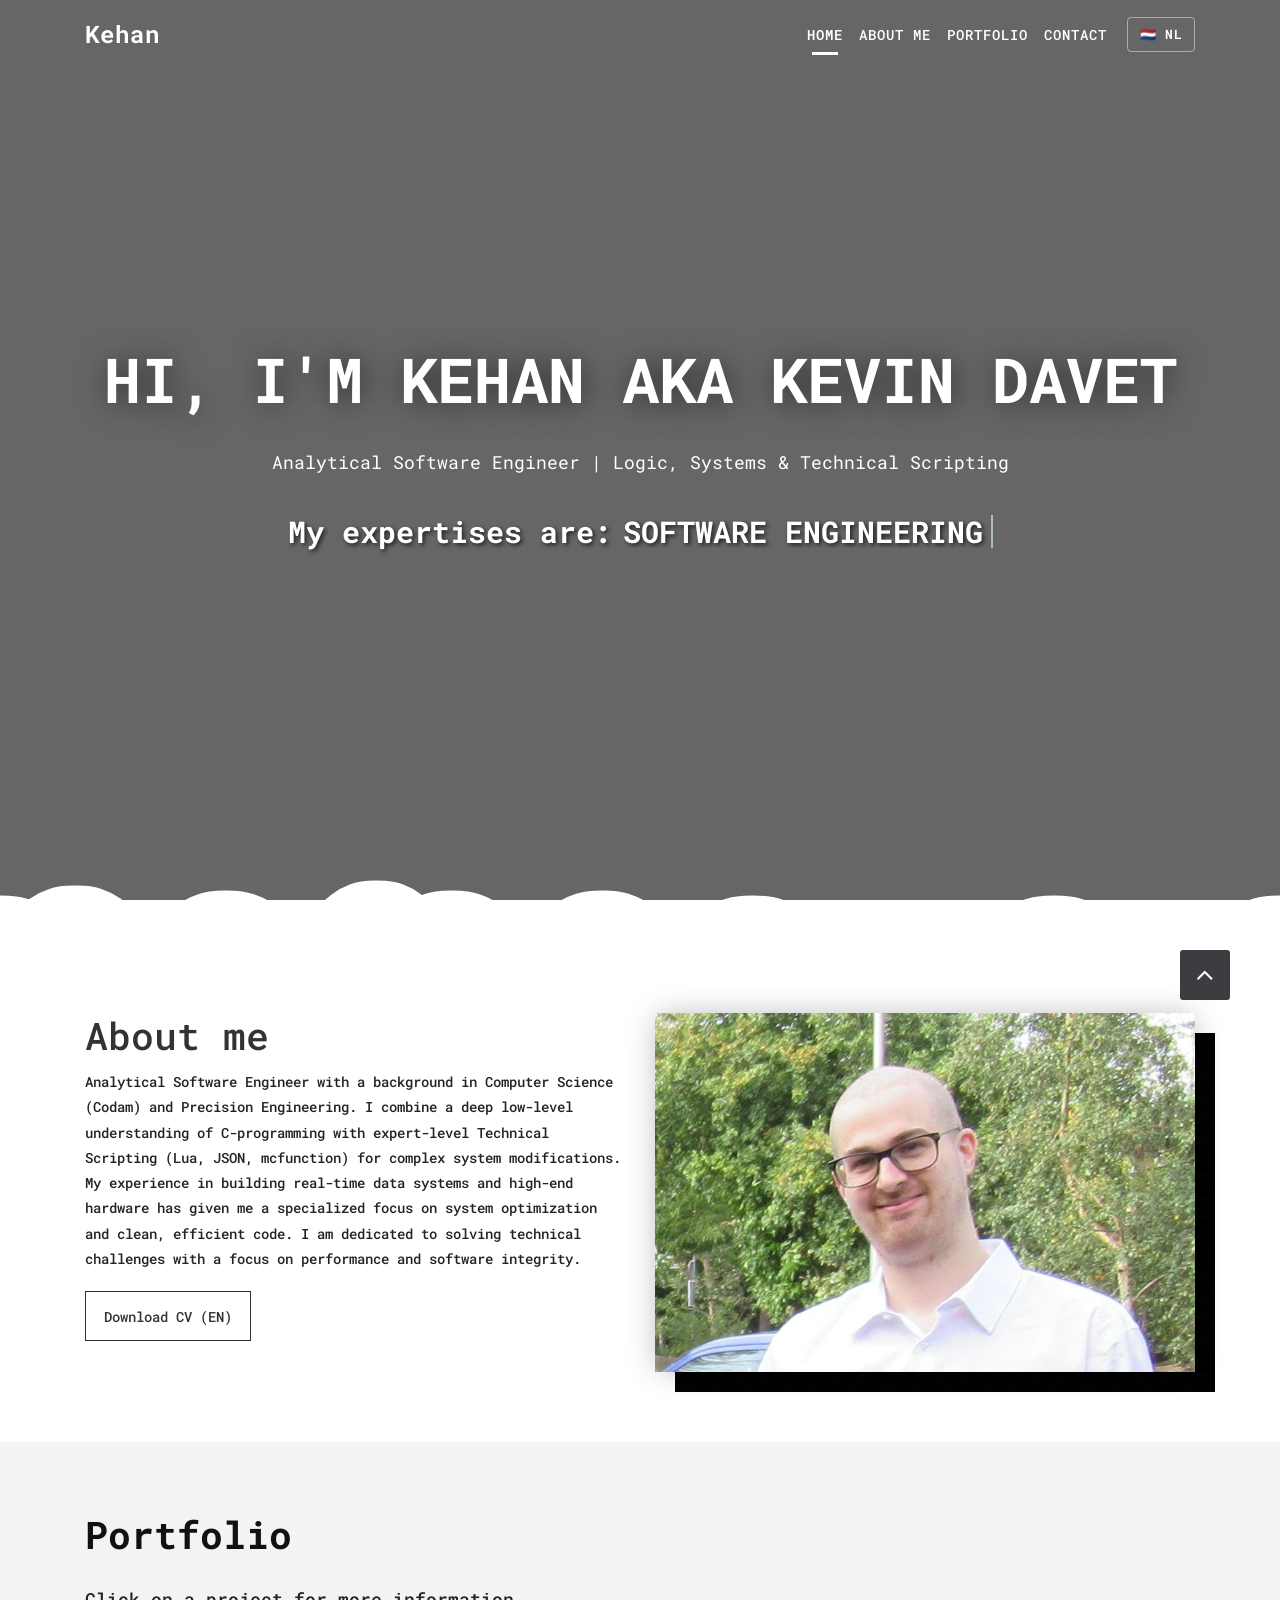
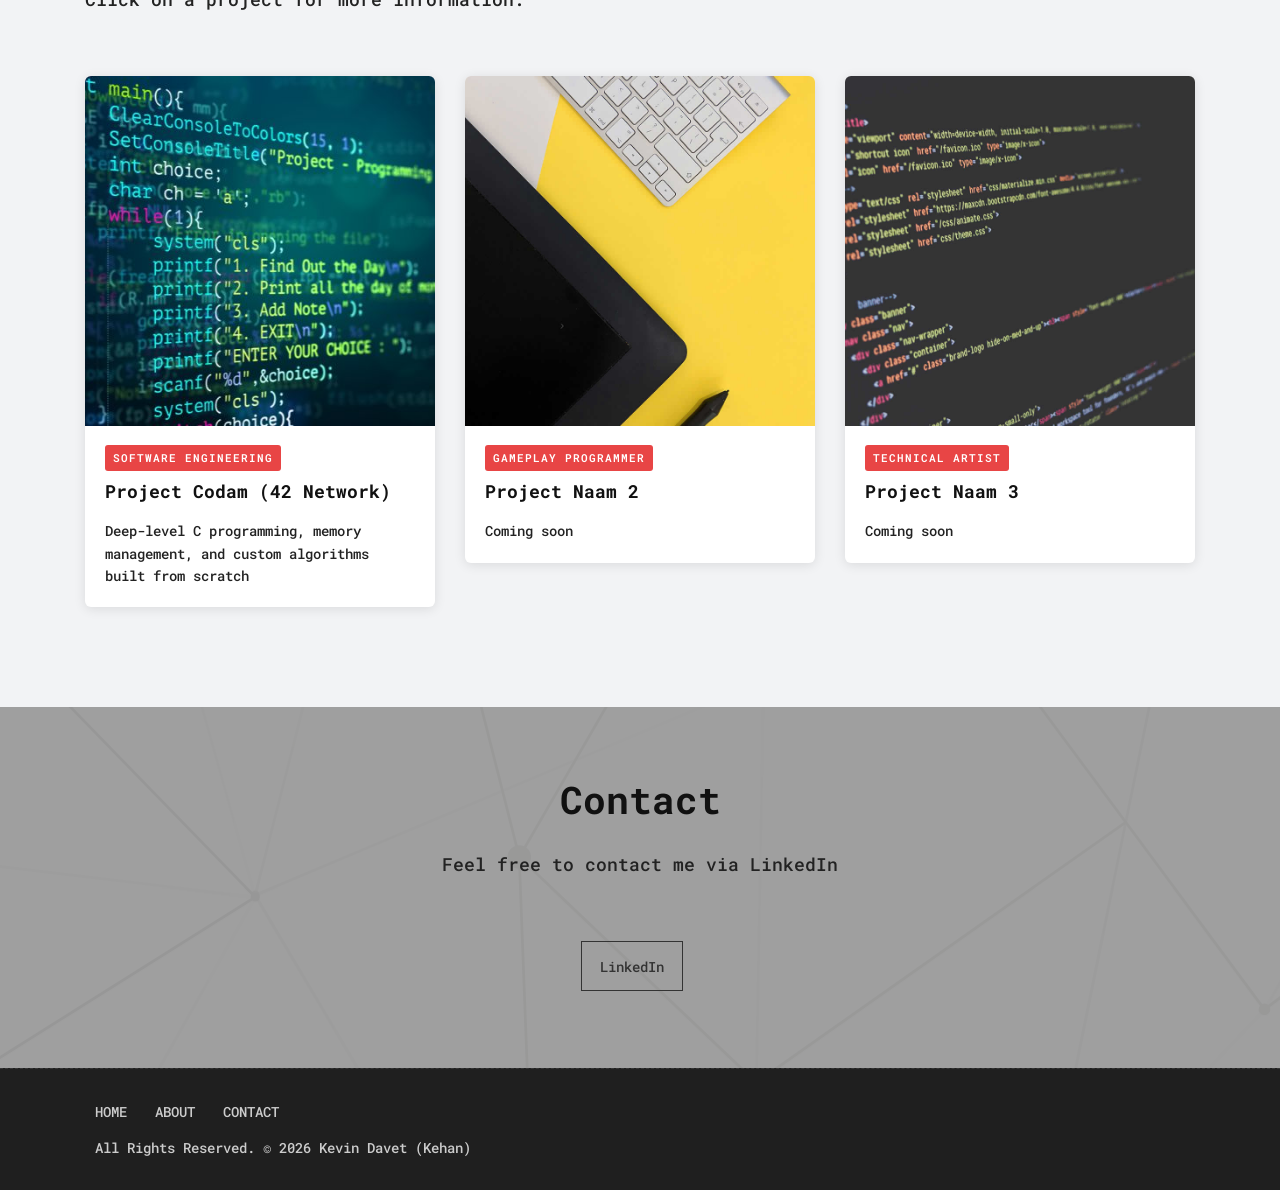
==== commit 2e21d1e2: "updated project 1" ====
--- a/index.html
+++ b/index.html
@@ -242,7 +242,7 @@
 			'portfolio-subtitle':    	'Click on a project for more information.',
 			'portfolio-tag-gameplay':	'Gameplay Programmer',
 			'coming-soon':           	'Coming soon',
-			'portfolio-text-1':			'Coming soon',
+			'portfolio-text-1':			'Deep-level C programming, memory management, and custom algorithms built from scratch',
 			'portfolio-text-2':			'Coming soon',
 			'portfolio-text-3':			'Coming soon',
 			'contact-subtitle':      	'Feel free to contact me via LinkedIn',
@@ -260,7 +260,7 @@
 			'portfolio-subtitle':   	'Klik op een project voor meer informatie.',
 			'portfolio-tag-gameplay':	'Gameplay Programmeur',
 			'coming-soon':          	'Binnenkort beschikbaar',
-			'portfolio-text-1':			'Binnenkort beschikbaar',
+			'portfolio-text-1':			'Geavanceerde C-programmering, geheugenbeheer en op maat gemaakte algoritmen',
 			'portfolio-text-2':			'Binnenkort beschikbaar',
 			'portfolio-text-3':			'Binnenkort beschikbaar',
         	'contact-subtitle':      	'Neem gerust contact met me op via LinkedIn',
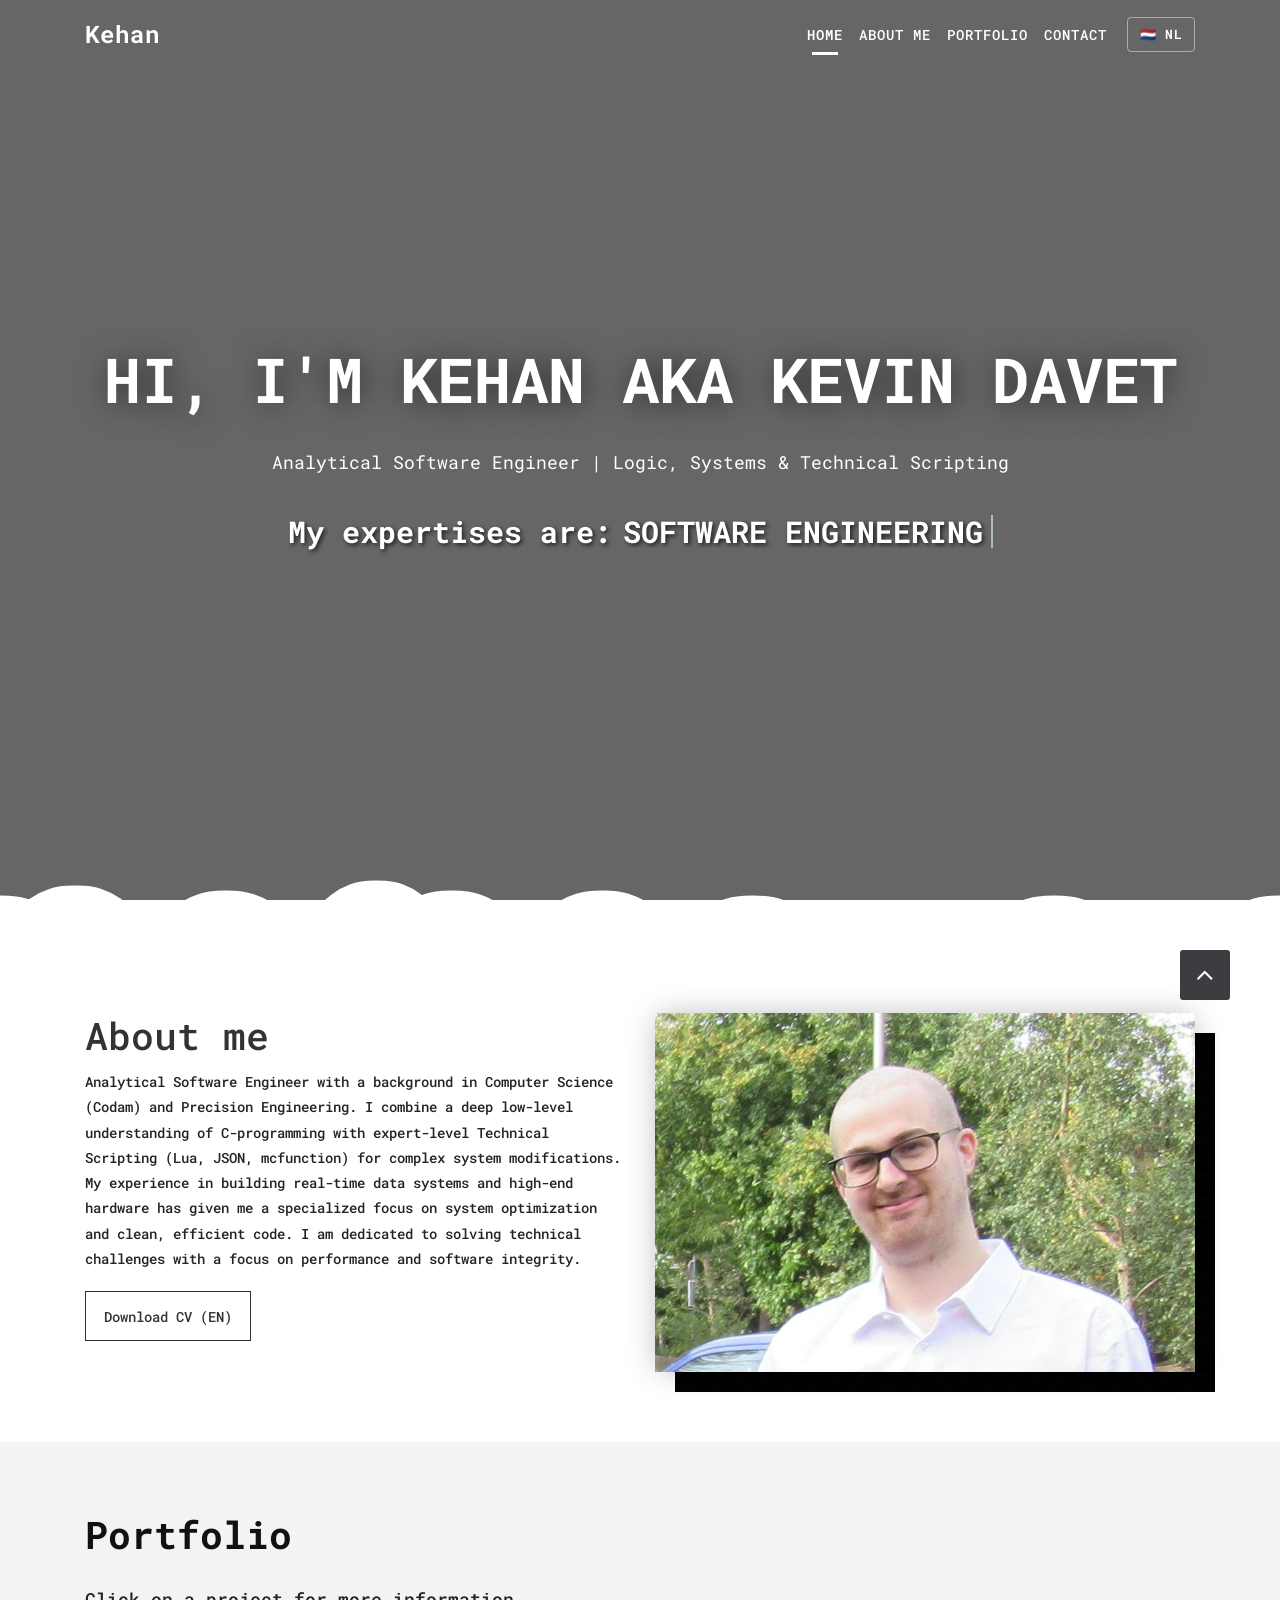
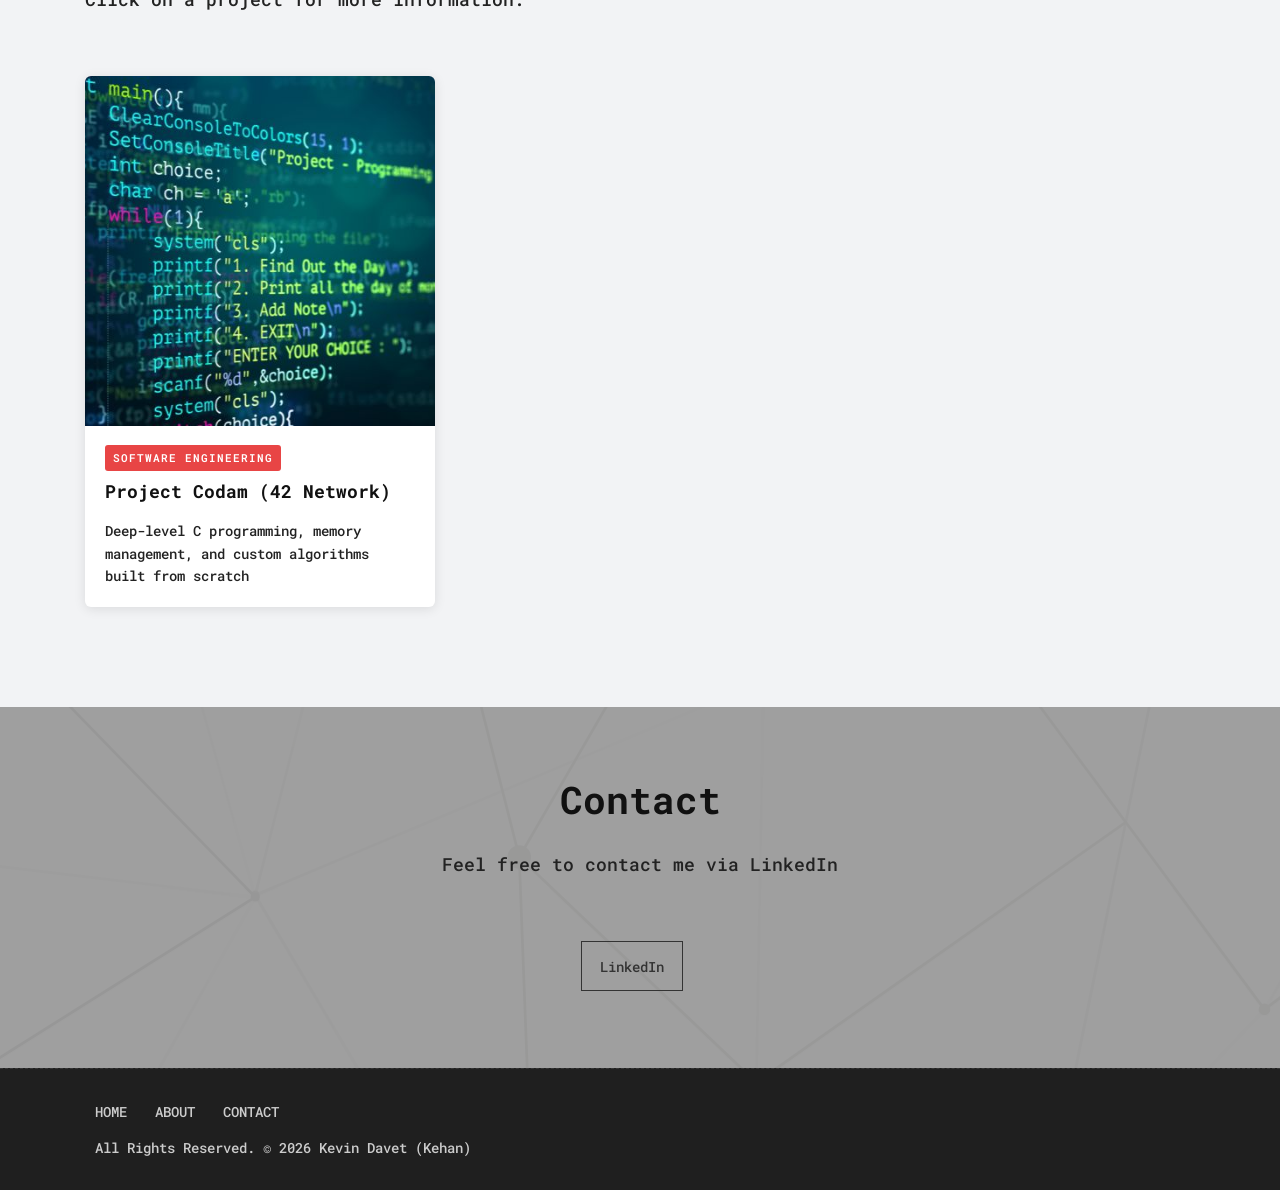
==== commit 3eb80ab8: "fixed portfolio on main site" ====
--- a/index.html
+++ b/index.html
@@ -153,7 +153,7 @@
 					</a>
 				</div>
 
-				<div class="col-md-4 col-sm-6">
+				<!-- <div class="col-md-4 col-sm-6">
 					<a href="portfolio-2.html" class="p-card">
 						<div class="p-card-img">
 							<img src="uploads/gallery_img-02.jpg" alt="Project 2">
@@ -164,9 +164,9 @@
 							<p data-i18n="portfolio-text-2">Coming soon</p>
 						</div>
 					</a>
-				</div>
-
-				<div class="col-md-4 col-sm-6">
+				</div> -->
+
+				<!-- <div class="col-md-4 col-sm-6">
 					<a href="portfolio-3.html" class="p-card">
 						<div class="p-card-img">
 							<img src="uploads/gallery_img-03.jpg" alt="Project 3">
@@ -177,7 +177,46 @@
 							<p data-i18n="portfolio-text-3">Coming soon</p>
 						</div>
 					</a>
-				</div>
+				</div> -->
+
+				<!-- <div class="col-md-4 col-sm-6">
+					<a href="portfolio-3.html" class="p-card">
+						<div class="p-card-img">
+							<img src="uploads/gallery_img-03.jpg" alt="Project 4">
+						</div>
+						<div class="p-card-body">
+							<span class="p-card-tag">Technical Artist</span>
+							<h4>Project Naam 4</h4>
+							<p data-i18n="portfolio-text-3">Coming soon</p>
+						</div>
+					</a>
+				</div> -->
+
+				<!-- <div class="col-md-4 col-sm-6">
+					<a href="portfolio-3.html" class="p-card">
+						<div class="p-card-img">
+							<img src="uploads/gallery_img-03.jpg" alt="Project 5">
+						</div>
+						<div class="p-card-body">
+							<span class="p-card-tag">Technical Artist</span>
+							<h4>Project Naam 5</h4>
+							<p data-i18n="portfolio-text-3">Coming soon</p>
+						</div>
+					</a>
+				</div> -->
+
+				<!-- <div class="col-md-4 col-sm-6">
+					<a href="portfolio-3.html" class="p-card">
+						<div class="p-card-img">
+							<img src="uploads/gallery_img-03.jpg" alt="Project 6">
+						</div>
+						<div class="p-card-body">
+							<span class="p-card-tag">Technical Artist</span>
+							<h4>Project Naam 6</h4>
+							<p data-i18n="portfolio-text-3">Coming soon</p>
+						</div>
+					</a>
+				</div> -->
 			</div><!-- end row -->
 		</div><!-- end container -->
 	</div>
@@ -228,69 +267,65 @@
 
     <!-- Language Switcher -->
     <script>
-      var translations = {
-        en: {
-			'nav-about':             	'About Me',
-			'hero-title':            	"Hi, I'm Kehan aka Kevin Davet",
-			'hero-subtitle':         	'Analytical Software Engineer | Logic, Systems & Technical Scripting',
-			'hero-expertise-label':  	'My expertises are:',
-			'expertise-gameplay':    	'Gameplay Programmer / Scripter',
-			'expertise-hardware':    	'Hardware & Systems',
-			'about-title':           	'About me',
-			'about-text':            	'Analytical Software Engineer with a background in Computer Science (Codam) and Precision Engineering. I combine a deep low-level understanding of C-programming with expert-level Technical Scripting (Lua, JSON, mcfunction) for complex system modifications. My experience in building real-time data systems and high-end hardware has given me a specialized focus on system optimization and clean, efficient code. I am dedicated to solving technical challenges with a focus on performance and software integrity.',
-			"download-text":			'Download CV (EN)',
-			'portfolio-subtitle':    	'Click on a project for more information.',
-			'portfolio-tag-gameplay':	'Gameplay Programmer',
-			'coming-soon':           	'Coming soon',
-			'portfolio-text-1':			'Deep-level C programming, memory management, and custom algorithms built from scratch',
-			'portfolio-text-2':			'Coming soon',
-			'portfolio-text-3':			'Coming soon',
-			'contact-subtitle':      	'Feel free to contact me via LinkedIn',
-        },
-        nl: {
-			'nav-about':            	'Over Mij',
-			'hero-title':           	'Hoi, ik ben Kehan aka Kevin Davet',
-			'hero-subtitle':        	'Analytisch Software-Engineer | Logica, Systemen & Technische Scripting',
-			'hero-expertise-label': 	'Mijn expertises zijn:',
-			'expertise-gameplay':   	'Gameplay Programmeur / Scripter',
-			'expertise-hardware':   	'Hardware & Systemen',
-			'about-title':          	'Over mij',
-			'about-text':           	'Analytisch Software-Engineer met een achtergrond in Informatica (Codam) en Precisietechniek. Ik combineer een diepgaand begrip van C-programmering met expertise in Technische Scripting (Lua, JSON, mcfunction) voor complexe systeemwijzigingen. Mijn ervaring met het bouwen van realtime datasystemen en hoogwaardige hardware heeft me een specialistische focus gegeven op systeemoptimalisatie en schone, efficiënte code. Ik zet me in voor het oplossen van technische uitdagingen met een focus op prestaties en software-integriteit.',
-			"download-text":			'Download CV (NL)',
-			'portfolio-subtitle':   	'Klik op een project voor meer informatie.',
-			'portfolio-tag-gameplay':	'Gameplay Programmeur',
-			'coming-soon':          	'Binnenkort beschikbaar',
-			'portfolio-text-1':			'Geavanceerde C-programmering, geheugenbeheer en op maat gemaakte algoritmen',
-			'portfolio-text-2':			'Binnenkort beschikbaar',
-			'portfolio-text-3':			'Binnenkort beschikbaar',
-        	'contact-subtitle':      	'Neem gerust contact met me op via LinkedIn',
-        }
-      };
-
-      function setLang(lang) {
-        localStorage.setItem('lang', lang);
-        var t = translations[lang];
-        document.querySelectorAll('[data-i18n]').forEach(function(el) {
-          var key = el.getAttribute('data-i18n');
-          if (t[key] !== undefined) el.textContent = t[key];
-        });
-        var btn = document.getElementById('lang-toggle');
-        if (btn) btn.textContent = lang === 'nl' ? '\uD83C\uDDEC\uD83C\uDDE7 EN' : '\uD83C\uDDF3\uD83C\uDDF1 NL';
-        var cvLink = document.getElementById('cv-download');
-        if (cvLink) cvLink.href = lang === 'nl' ? 'uploads/CV Kevin Davet NL.pdf' : 'uploads/CV Kevin Davet EN.pdf';
-        document.documentElement.lang = lang === 'nl' ? 'nl' : 'en';
-      }
-
-      function toggleLang() {
-        var current = localStorage.getItem('lang') || 'en';
-        setLang(current === 'en' ? 'nl' : 'en');
-      }
-
-      document.addEventListener('DOMContentLoaded', function() {
-        var saved = localStorage.getItem('lang') || 'en';
-        setLang(saved);
-      });
+		var translations = {
+			en: {
+				'nav-about':				'About Me',
+				'hero-title':				"Hi, I'm Kehan aka Kevin Davet",
+				'hero-subtitle':			'Analytical Software Engineer | Logic, Systems & Technical Scripting',
+				'hero-expertise-label':		'My expertises are:',
+				'expertise-gameplay':		'Gameplay Programmer / Scripter',
+				'expertise-hardware':		'Hardware & Systems',
+				'about-title':				'About me',
+				'about-text':				'Analytical Software Engineer with a background in Computer Science (Codam) and Precision Engineering. I combine a deep low-level understanding of C-programming with expert-level Technical Scripting (Lua, JSON, mcfunction) for complex system modifications. My experience in building real-time data systems and high-end hardware has given me a specialized focus on system optimization and clean, efficient code. I am dedicated to solving technical challenges with a focus on performance and software integrity.',
+				"download-text":			'Download CV (EN)',
+				'portfolio-subtitle':		'Click on a project for more information.',
+				'portfolio-tag-gameplay':	'Gameplay Programmer',
+				'coming-soon':				'Coming soon',
+				'portfolio-text-1':			'Deep-level C programming, memory management, and custom algorithms built from scratch',
+				'portfolio-text-2':			'Coming soon',
+				'portfolio-text-3':			'Coming soon',
+				'contact-subtitle':			'Feel free to contact me via LinkedIn',
+			},
+			nl: {
+				'nav-about':				'Over Mij',
+				'hero-title':				'Hoi, ik ben Kehan aka Kevin Davet',
+				'hero-subtitle':			'Analytisch Software-Engineer | Logica, Systemen & Technische Scripting',
+				'hero-expertise-label':		'Mijn expertises zijn:',
+				'expertise-gameplay':		'Gameplay Programmeur / Scripter',
+				'expertise-hardware':		'Hardware & Systemen',
+				'about-title':				'Over mij',
+				'about-text':				'Analytisch Software-Engineer met een achtergrond in Informatica (Codam) en Precisietechniek. Ik combineer een diepgaand begrip van C-programmering met expertise in Technische Scripting (Lua, JSON, mcfunction) voor complexe systeemwijzigingen. Mijn ervaring met het bouwen van realtime datasystemen en hoogwaardige hardware heeft me een specialistische focus gegeven op systeemoptimalisatie en schone, efficiënte code. Ik zet me in voor het oplossen van technische uitdagingen met een focus op prestaties en software-integriteit.',
+				"download-text":			'Download CV (NL)',
+				'portfolio-subtitle':		'Klik op een project voor meer informatie.',
+				'portfolio-tag-gameplay':	'Gameplay Programmeur',
+				'coming-soon':				'Binnenkort beschikbaar',
+				'portfolio-text-1':			'Geavanceerde C-programmering, geheugenbeheer en op maat gemaakte algoritmen',
+				'portfolio-text-2':			'Binnenkort beschikbaar',
+				'portfolio-text-3':			'Binnenkort beschikbaar',
+				'contact-subtitle':			'Neem gerust contact met me op via LinkedIn',
+			}
+		};
+		function setLang(lang) {
+			localStorage.setItem('lang', lang);
+			var t = translations[lang];
+			document.querySelectorAll('[data-i18n]').forEach(function(el) {
+				var key = el.getAttribute('data-i18n');
+				if (t[key] !== undefined) el.textContent = t[key];
+			});
+			var btn = document.getElementById('lang-toggle');
+			if (btn) btn.textContent = lang === 'nl' ? '\uD83C\uDDEC\uD83C\uDDE7 EN' : '\uD83C\uDDF3\uD83C\uDDF1 NL';
+			var cvLink = document.getElementById('cv-download');
+			if (cvLink) cvLink.href = lang === 'nl' ? 'uploads/CV Kevin Davet NL.pdf' : 'uploads/CV Kevin Davet EN.pdf';
+			document.documentElement.lang = lang === 'nl' ? 'nl' : 'en';
+		}
+		function toggleLang() {
+			var current = localStorage.getItem('lang') || 'en';
+			setLang(current === 'en' ? 'nl' : 'en');
+		}
+		document.addEventListener('DOMContentLoaded', function() {
+			var saved = localStorage.getItem('lang') || 'en';
+			setLang(saved);
+		});
     </script>
-
 </body>
 </html>
